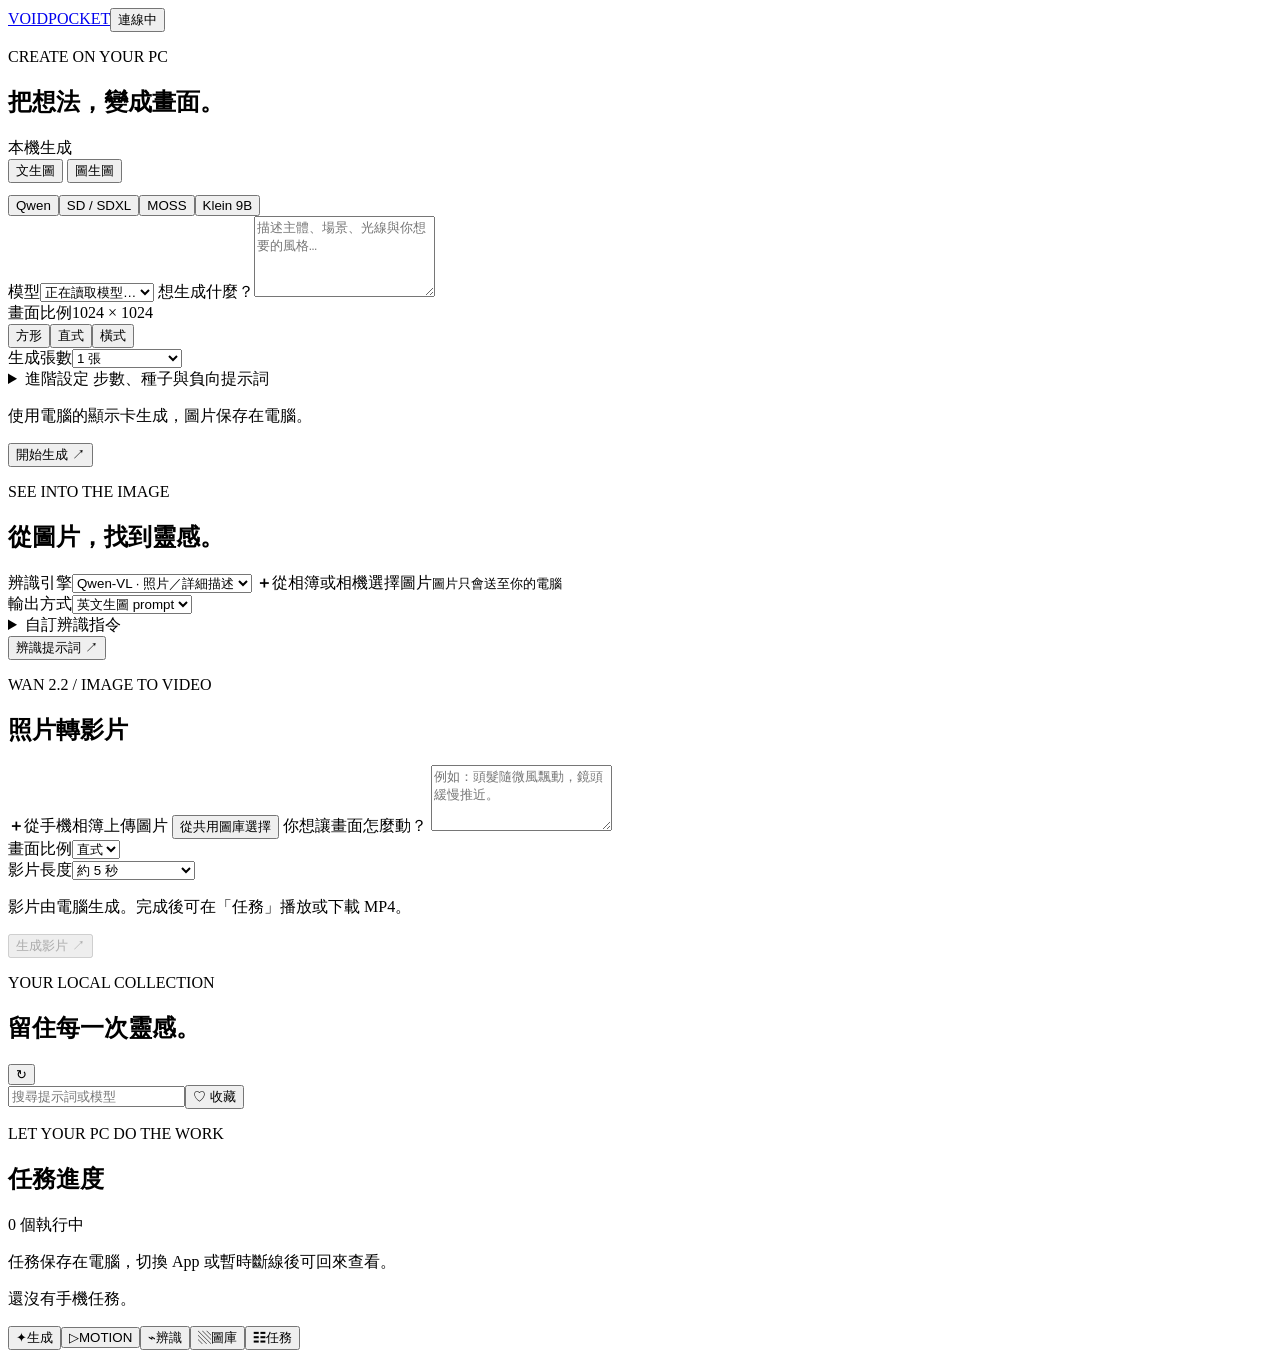
==== mobile/index.html @ 0ac9e2cb "Publish VOID FULL and RNG RTX 3050 anime integration" ====
<!doctype html>
<html lang="zh-Hant">
<head><meta charset="utf-8"><meta name="viewport" content="width=device-width,initial-scale=1,viewport-fit=cover"><meta name="theme-color" content="#111216"><meta name="apple-mobile-web-app-capable" content="yes"><link rel="manifest" href="/manifest.webmanifest"><link rel="icon" href="/icon.svg"><link rel="apple-touch-icon" href="/icon-192.png"><link rel="stylesheet" href="/style.css"><title>VOID · Pocket</title></head>
<body>
<header><a class="brand" href="/">VOID<span>POCKET</span></a><button id="connection" class="connection" aria-label="連線與設定"><i></i><span>連線中</span></button></header>
<main>
<section id="generate" class="page active" aria-labelledby="generate-title">
  <div class="section-title"><div><p class="eyebrow">CREATE ON YOUR PC</p><h1 id="generate-title">把想法，變成畫面。</h1></div><span class="local-tag">本機生成</span></div>
  <form id="generate-form">
    <div class="two" role="group" aria-label="生成模式">
      <button id="mode-text" type="button" aria-pressed="true">文生圖</button>
      <button id="mode-image" type="button" aria-pressed="false">圖生圖</button>
    </div>
    <div class="engine-pills" style="grid-template-columns:repeat(4,1fr);margin-top:12px" role="group" aria-label="生圖引擎"><button type="button" data-engine="qwen" class="selected">Qwen</button><button type="button" data-engine="sd">SD / SDXL</button><button type="button" data-engine="moss">MOSS</button><button type="button" data-engine="klein">Klein 9B</button></div>
    <div id="gen-source-settings" hidden>
      <label class="upload-zone" for="gen-source"><img id="gen-source-preview" alt="圖生圖來源" hidden><span>＋ 上傳來源圖片</span></label>
      <input id="gen-source" type="file" accept="image/*" hidden>
      <label for="gen-klein-strength">寫實 LoRA 強度</label>
      <input id="gen-klein-strength" type="number" min="0" max="2" step="any" value="0.8">
    </div>
    <label for="gen-model">模型</label><select id="gen-model" required><option value="">正在讀取模型…</option></select>
    <label for="gen-prompt">想生成什麼？</label><textarea id="gen-prompt" rows="5" maxlength="20000" required placeholder="描述主體、場景、光線與你想要的風格…"></textarea>
    <div class="label-row"><label>畫面比例</label><span id="size-label">1024 × 1024</span></div>
    <div class="ratios"><button type="button" data-ratio="square" class="selected"><span class="ratio square"></span>方形</button><button type="button" data-ratio="portrait"><span class="ratio portrait"></span>直式</button><button type="button" data-ratio="landscape"><span class="ratio landscape"></span>橫式</button></div>
    <div class="inline"><label for="gen-count">生成張數</label><select id="gen-count"><option value="1">1 張</option><option value="2">2 張 · 依序執行</option><option value="4">4 張 · 依序執行</option></select></div>
    <details class="advanced"><summary>進階設定 <span>步數、種子與負向提示詞</span></summary><div class="advanced-body">
      <div class="two"><div><label for="gen-steps">步數</label><input id="gen-steps" type="number" min="1" max="100" value="25"></div><div><label for="gen-cfg">CFG</label><input id="gen-cfg" type="number" min="0" max="30" step="0.1" value="1"></div></div>
      <div class="two"><div><label for="gen-width">寬度</label><input id="gen-width" type="number" min="256" max="2048" step="32" value="1024"></div><div><label for="gen-height">高度</label><input id="gen-height" type="number" min="256" max="2048" step="32" value="1024"></div></div>
      <label for="gen-seed">種子 <small>−1 為隨機</small></label><input id="gen-seed" type="number" min="-1" max="9007199254740991" value="-1">
      <div id="native-sampler"><div class="two"><div><label for="gen-sampler">採樣器</label><select id="gen-sampler"></select></div><div><label for="gen-scheduler">排程</label><select id="gen-scheduler"></select></div></div></div>
      <div id="moss-options" hidden><label for="gen-shift">MOSS shift</label><input id="gen-shift" type="number" min="0.01" max="100" step="any" value="5"></div>
      <div id="lora-options" hidden><label for="gen-lora">LoRA</label><select id="gen-lora"><option value="">不使用</option></select><label for="gen-lora-strength">LoRA 強度</label><input id="gen-lora-strength" type="number" min="-2" max="2" step="0.1" value="0.8"></div>
      <label for="gen-negative">負向提示詞</label><textarea id="gen-negative" rows="2" placeholder="不想出現的內容"></textarea>
    </div></details>
    <p id="gen-hint" class="hint">使用電腦的顯示卡生成，圖片保存在電腦。</p>
    <div class="action-dock"><button id="generate-submit" class="primary" type="submit">開始生成 <span>↗</span></button></div>
  </form>
</section>
<section id="recognize" class="page" aria-labelledby="recognize-title">
  <div class="section-title"><div><p class="eyebrow">SEE INTO THE IMAGE</p><h1 id="recognize-title">從圖片，找到靈感。</h1></div></div>
  <label for="rec-engine">辨識引擎</label><select id="rec-engine"><option value="qwen">Qwen-VL · 照片／詳細描述</option><option value="wd14">WD14 · 動漫標籤</option><option value="florence">Florence-2 · 輕量圖說</option></select>
  <label class="upload-zone" for="rec-file"><img id="rec-preview" alt="待辨識的圖片" hidden><span id="upload-label"><b>＋</b>從相簿或相機選擇圖片<small>圖片只會送至你的電腦</small></span></label><input id="rec-file" type="file" accept="image/*" hidden>
  <div id="rec-qwen"><label for="rec-style">輸出方式</label><select id="rec-style"><option value="prompt">英文生圖 prompt</option><option value="zh">繁體中文描述</option><option value="brief">簡短英文描述</option></select><details class="advanced"><summary>自訂辨識指令</summary><textarea id="rec-instruction" rows="3" maxlength="4000" placeholder="留空使用上述輸出方式"></textarea></details></div>
  <div id="rec-florence" hidden><label for="rec-detail">描述詳細度</label><select id="rec-detail"><option value="more_detailed_caption">詳細</option><option value="detailed_caption">標準</option><option value="caption">簡短</option></select></div>
  <div id="rec-wd14" hidden class="two"><div><label for="rec-threshold">一般標籤門檻</label><input id="rec-threshold" type="number" min="0.05" max="0.9" step="0.05" value="0.3"></div><div><label for="rec-character">角色標籤門檻</label><input id="rec-character" type="number" min="0.05" max="0.95" step="0.05" value="0.75"></div></div>
  <div id="rec-result" class="result" hidden><div class="label-row"><strong>辨識結果</strong><span id="rec-result-engine"></span></div><textarea id="rec-text" rows="9" aria-label="辨識結果，可編輯"></textarea><div class="two"><button id="copy-caption">複製文字</button><button id="use-caption">送去生成 ↗</button></div></div>
  <div class="action-dock"><button id="recognize-submit" class="primary">辨識提示詞 <span>↗</span></button></div>
</section>
<section id="motion" class="page" aria-labelledby="motion-title">
  <div class="section-title"><div><p class="eyebrow">WAN 2.2 / IMAGE TO VIDEO</p><h1 id="motion-title">照片轉影片</h1></div></div>
  <form id="motion-form">
    <label class="upload-zone" for="motion-file"><img id="motion-preview" alt="影片起始圖片" hidden><span><b>＋</b>從手機相簿上傳圖片</span></label>
    <input id="motion-file" type="file" accept="image/*" hidden>
    <button id="motion-gallery" class="wide" type="button">從共用圖庫選擇</button>
    <label for="motion-prompt">你想讓畫面怎麼動？</label>
    <textarea id="motion-prompt" rows="4" maxlength="4000" required placeholder="例如：頭髮隨微風飄動，鏡頭緩慢推近。"></textarea>
    <div class="two"><div><label for="motion-size">畫面比例</label><select id="motion-size"><option value="portrait">直式</option><option value="landscape">橫式</option><option value="square">方形</option></select></div><div><label for="motion-seconds">影片長度</label><select id="motion-seconds"><option value="5">約 5 秒</option><option value="10">約 10 秒（實驗）</option></select></div></div>
    <p class="hint">影片由電腦生成。完成後可在「任務」播放或下載 MP4。</p>
    <div class="action-dock"><button id="motion-submit" class="primary" type="submit" disabled>生成影片 ↗</button></div>
  </form>
</section>
<section id="gallery" class="page" aria-labelledby="gallery-title">
  <div class="section-title"><div><p class="eyebrow">YOUR LOCAL COLLECTION</p><h1 id="gallery-title">留住每一次靈感。</h1></div><button id="gallery-refresh" aria-label="更新圖庫">↻</button></div>
  <div class="search-row"><input id="gallery-search" type="search" placeholder="搜尋提示詞或模型" aria-label="搜尋圖庫"><button id="favorites" aria-pressed="false">♡ 收藏</button></div>
  <select id="gallery-album" aria-label="相簿" hidden><option value="">全部相簿</option></select>
  <p id="gallery-count" class="hint"></p><div id="gallery-grid" class="gallery-grid"></div><button id="gallery-more" class="wide" hidden>載入更多</button><p id="gallery-empty" class="empty" hidden>電腦輸出的圖片會顯示在這裡。<br>也可從桌面版匯入收藏與舊圖。</p>
</section>
<section id="jobs" class="page" aria-labelledby="jobs-title">
  <div class="section-title"><div><p class="eyebrow">LET YOUR PC DO THE WORK</p><h1 id="jobs-title">任務進度</h1></div><span id="jobs-count" class="local-tag">0 個執行中</span></div>
  <p class="hint">任務保存在電腦，切換 App 或暫時斷線後可回來查看。</p><div id="jobs-list"></div><p id="jobs-empty" class="empty">還沒有手機任務。</p>
</section>
</main>
<nav aria-label="主導覽"><button data-tab="generate" class="active"><span>✦</span>生成</button><button data-tab="motion"><span>▷</span>MOTION</button><button data-tab="recognize"><span>⌁</span>辨識</button><button data-tab="gallery"><span>▧</span>圖庫</button><button data-tab="jobs"><span>☷</span>任務<i id="job-badge" hidden></i></button></nav>
<dialog id="settings-dialog"><div class="dialog-head"><h2>連線與設定</h2><button data-close="settings-dialog" aria-label="關閉設定">✕</button></div><p id="device-name"></p><p id="remote-info" class="hint"></p><label class="switch-row"><span>服務啟動時保持電腦可連線<small>允許關閉螢幕；不自動休眠</small></span><input id="keep-awake" type="checkbox" checked></label><p class="hint">手機與電腦需登入同一個 Tailscale 帳號。圖片和模型都留在電腦。</p><button id="copy-url" class="wide">複製手機連線網址</button></dialog>
<dialog id="image-dialog"><div class="dialog-head"><strong id="image-title">圖片</strong><button data-close="image-dialog" aria-label="關閉圖片">✕</button></div><img id="image-full" alt="圖庫原圖"><p id="image-prompt"></p><p id="image-meta" class="hint"></p><div class="image-actions"><button id="image-favorite">♡ 收藏</button><a id="image-download" class="button" download>下載</a><button id="image-share">分享</button><button id="image-reuse">套用參數</button></div></dialog>
<dialog id="video-dialog"><div class="dialog-head"><strong>影片預覽</strong><button data-close="video-dialog" aria-label="關閉影片">✕</button></div><video id="motion-player" controls playsinline preload="metadata"></video><a id="motion-download" class="button" download>下載 MP4</a></dialog>
<div id="toast" role="status" hidden></div><script src="/app.js?v=4" defer></script>
</body></html>
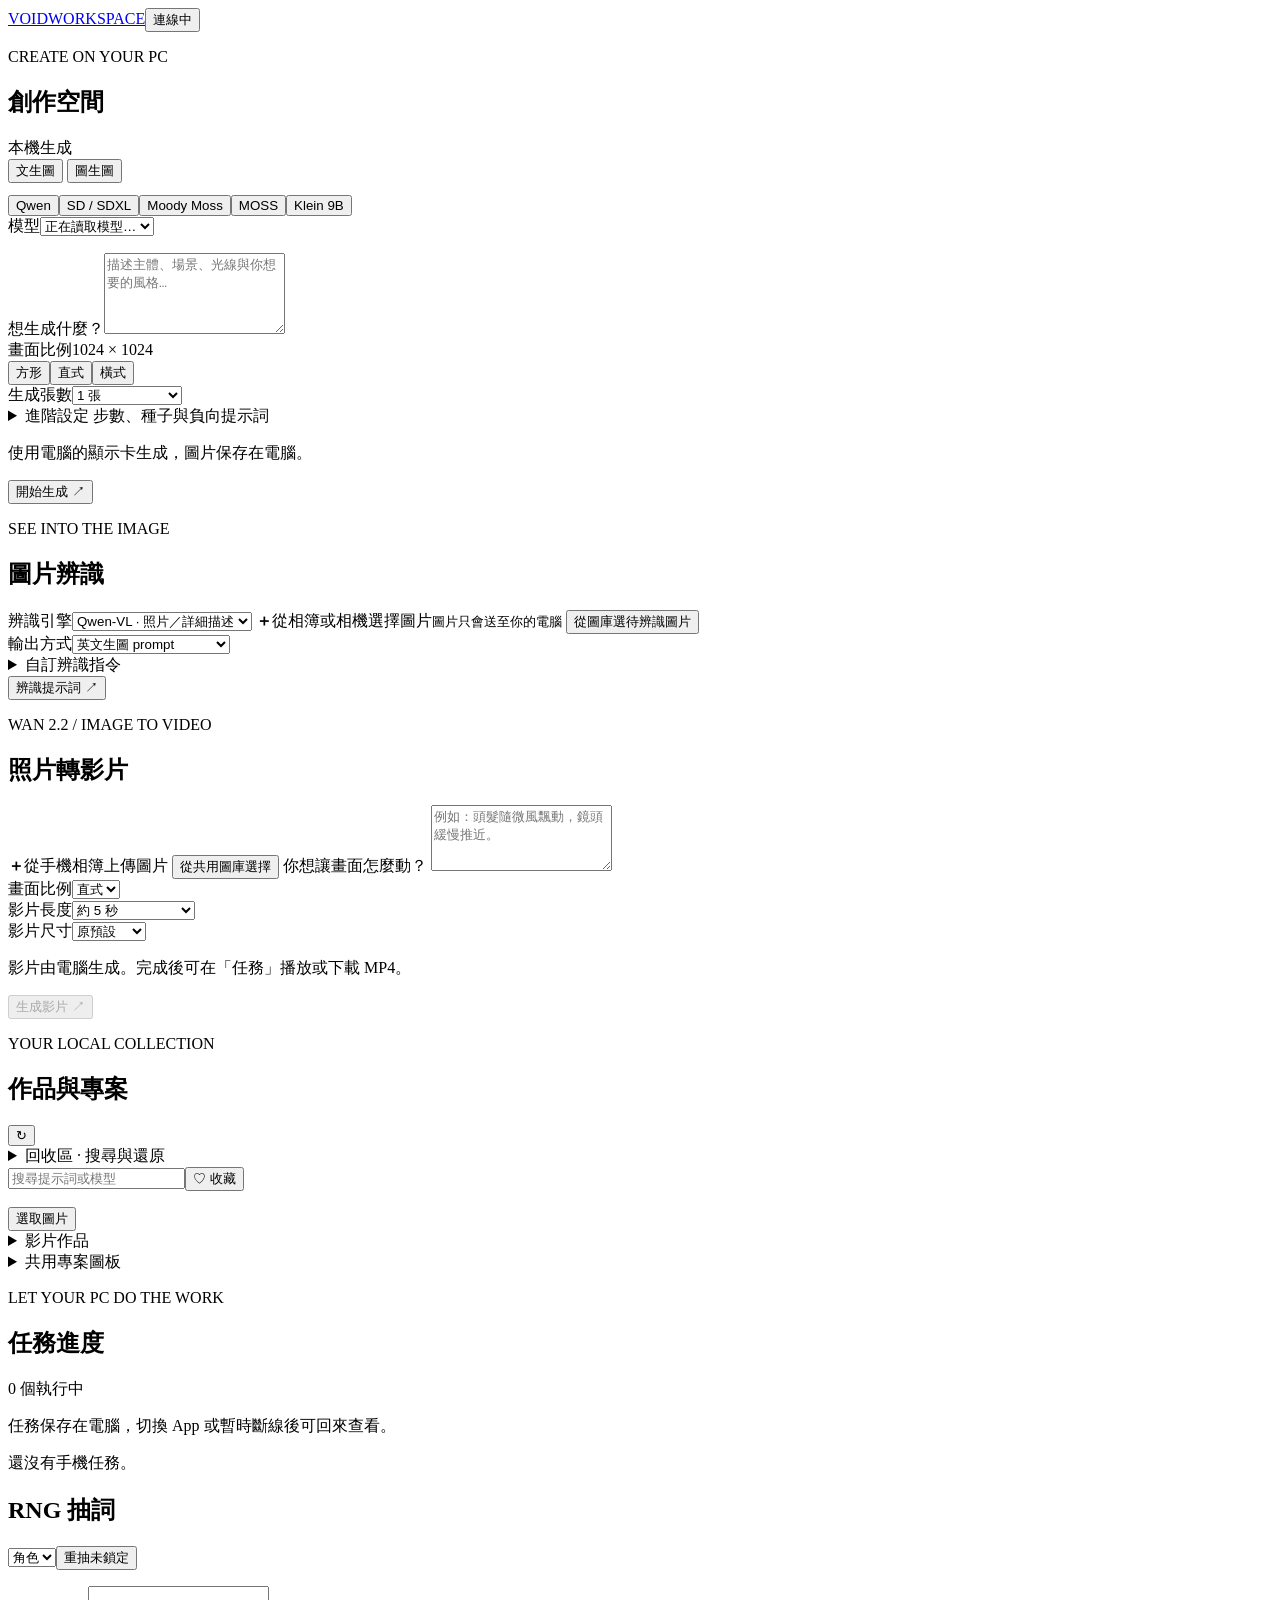
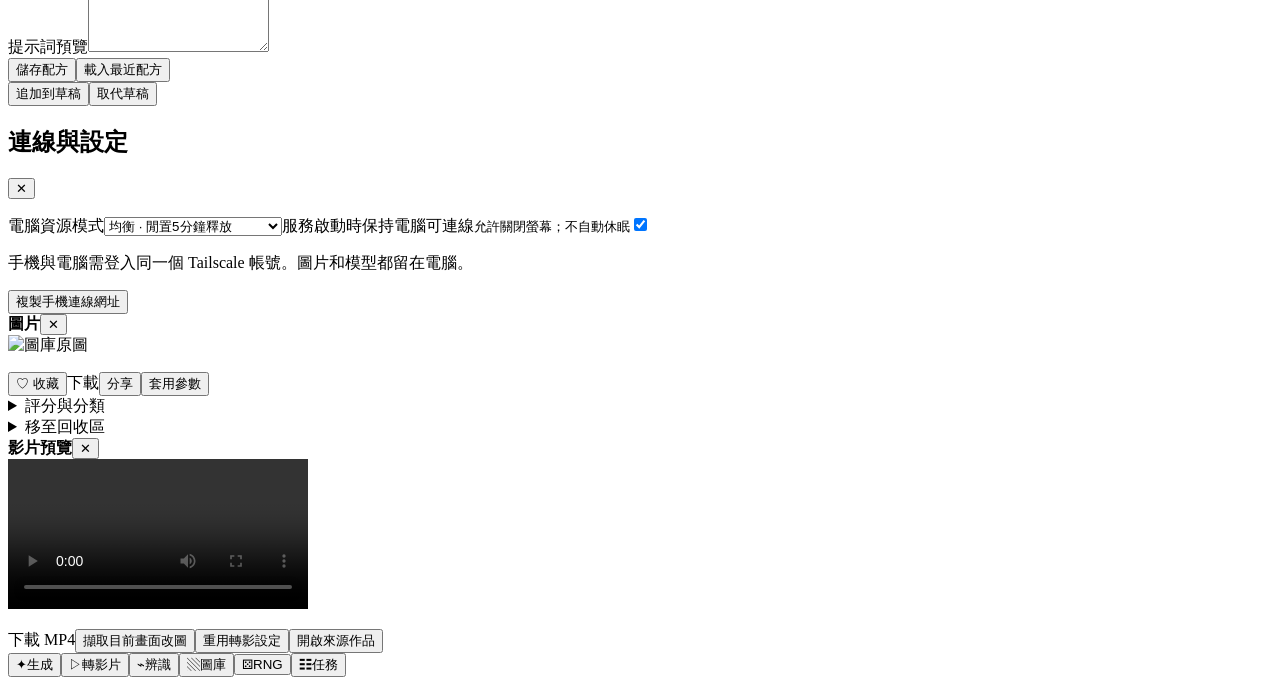
==== commit b41a1ee9: "Release VOID FULL V4 with mobile gateway and installation guide" ====
--- a/mobile/index.html
+++ b/mobile/index.html
@@ -2,23 +2,37 @@
 <html lang="zh-Hant">
 <head><meta charset="utf-8"><meta name="viewport" content="width=device-width,initial-scale=1,viewport-fit=cover"><meta name="theme-color" content="#111216"><meta name="apple-mobile-web-app-capable" content="yes"><link rel="manifest" href="/manifest.webmanifest"><link rel="icon" href="/icon.svg"><link rel="apple-touch-icon" href="/icon-192.png"><link rel="stylesheet" href="/style.css"><title>VOID · Pocket</title></head>
 <body>
-<header><a class="brand" href="/">VOID<span>POCKET</span></a><button id="connection" class="connection" aria-label="連線與設定"><i></i><span>連線中</span></button></header>
+<header><a class="brand" href="/">VOID<span>WORKSPACE</span></a><button id="connection" class="connection" aria-label="連線與設定"><i></i><span>連線中</span></button></header>
 <main>
 <section id="generate" class="page active" aria-labelledby="generate-title">
-  <div class="section-title"><div><p class="eyebrow">CREATE ON YOUR PC</p><h1 id="generate-title">把想法，變成畫面。</h1></div><span class="local-tag">本機生成</span></div>
+  <div class="section-title"><div><p class="eyebrow">CREATE ON YOUR PC</p><h1 id="generate-title">創作空間</h1></div><span class="local-tag">本機生成</span></div>
   <form id="generate-form">
     <div class="two" role="group" aria-label="生成模式">
       <button id="mode-text" type="button" aria-pressed="true">文生圖</button>
       <button id="mode-image" type="button" aria-pressed="false">圖生圖</button>
     </div>
-    <div class="engine-pills" style="grid-template-columns:repeat(4,1fr);margin-top:12px" role="group" aria-label="生圖引擎"><button type="button" data-engine="qwen" class="selected">Qwen</button><button type="button" data-engine="sd">SD / SDXL</button><button type="button" data-engine="moss">MOSS</button><button type="button" data-engine="klein">Klein 9B</button></div>
+    <div class="engine-pills" style="grid-template-columns:repeat(5,1fr);margin-top:12px" role="group" aria-label="生圖引擎"><button type="button" data-engine="qwen" class="selected">Qwen</button><button type="button" data-engine="sd">SD / SDXL</button><button type="button" data-engine="moody">Moody Moss</button><button type="button" data-engine="moss">MOSS</button><button type="button" data-engine="klein">Klein 9B</button></div>
     <div id="gen-source-settings" hidden>
+      <label><input type="checkbox" id="gen-continuous"> 連續改圖</label>
+      <div id="gen-reference-settings" hidden>
+        <label class="upload-zone" for="gen-reference"><img id="gen-reference-preview" alt="參考圖" hidden><span>＋ 上傳參考圖（選填）</span></label>
+        <input id="gen-reference" type="file" accept="image/*" hidden>
+        <div class="two"><button id="gen-reference-gallery" type="button">從圖庫選參考圖</button><button id="gen-reference-clear" type="button">移除參考圖</button></div>
+      </div>
+      <button id="gen-source-gallery" type="button">從圖庫選主圖</button>
       <label class="upload-zone" for="gen-source"><img id="gen-source-preview" alt="圖生圖來源" hidden><span>＋ 上傳來源圖片</span></label>
       <input id="gen-source" type="file" accept="image/*" hidden>
-      <label for="gen-klein-strength">寫實 LoRA 強度</label>
-      <input id="gen-klein-strength" type="number" min="0" max="2" step="any" value="0.8">
+      <details id="gen-mask-panel" class="advanced" hidden>
+        <summary>局部修改遮罩（選填）</summary>
+        <p class="hint">在主圖上畫出要替換的區域。生成後只套用塗過的區域，其餘保留主圖。</p>
+        <canvas id="gen-mask-canvas" aria-label="局部修改畫布"></canvas>
+        <div class="two"><label>筆刷大小<input id="gen-mask-size" type="range" min="8" max="100" value="30"></label><button type="button" id="gen-mask-clear">清除遮罩</button></div>
+      </details>
+      <div id="gen-klein-settings"><label for="gen-klein-strength">寫實 LoRA 強度</label>
+      <input id="gen-klein-strength" type="number" min="0" max="2" step="any" value="0.8"></div>
+      <div id="gen-sd-edit-settings" hidden><label for="gen-denoise">改圖強度</label><input id="gen-denoise" type="number" min="0.01" max="1" step="0.01" value="0.55"></div>
     </div>
-    <label for="gen-model">模型</label><select id="gen-model" required><option value="">正在讀取模型…</option></select>
+    <label for="gen-model">模型</label><select id="gen-model" required><option value="">正在讀取模型…</option></select><p id="gen-model-status" role="status"></p>
     <label for="gen-prompt">想生成什麼？</label><textarea id="gen-prompt" rows="5" maxlength="20000" required placeholder="描述主體、場景、光線與你想要的風格…"></textarea>
     <div class="label-row"><label>畫面比例</label><span id="size-label">1024 × 1024</span></div>
     <div class="ratios"><button type="button" data-ratio="square" class="selected"><span class="ratio square"></span>方形</button><button type="button" data-ratio="portrait"><span class="ratio portrait"></span>直式</button><button type="button" data-ratio="landscape"><span class="ratio landscape"></span>橫式</button></div>
@@ -37,13 +51,14 @@
   </form>
 </section>
 <section id="recognize" class="page" aria-labelledby="recognize-title">
-  <div class="section-title"><div><p class="eyebrow">SEE INTO THE IMAGE</p><h1 id="recognize-title">從圖片，找到靈感。</h1></div></div>
+  <div class="section-title"><div><p class="eyebrow">SEE INTO THE IMAGE</p><h1 id="recognize-title">圖片辨識</h1></div></div>
   <label for="rec-engine">辨識引擎</label><select id="rec-engine"><option value="qwen">Qwen-VL · 照片／詳細描述</option><option value="wd14">WD14 · 動漫標籤</option><option value="florence">Florence-2 · 輕量圖說</option></select>
   <label class="upload-zone" for="rec-file"><img id="rec-preview" alt="待辨識的圖片" hidden><span id="upload-label"><b>＋</b>從相簿或相機選擇圖片<small>圖片只會送至你的電腦</small></span></label><input id="rec-file" type="file" accept="image/*" hidden>
-  <div id="rec-qwen"><label for="rec-style">輸出方式</label><select id="rec-style"><option value="prompt">英文生圖 prompt</option><option value="zh">繁體中文描述</option><option value="brief">簡短英文描述</option></select><details class="advanced"><summary>自訂辨識指令</summary><textarea id="rec-instruction" rows="3" maxlength="4000" placeholder="留空使用上述輸出方式"></textarea></details></div>
+  <button id="recognize-gallery" type="button">從圖庫選待辨識圖片</button>
+  <div id="rec-qwen"><label for="rec-style">輸出方式</label><select id="rec-style"><option value="prompt">英文生圖 prompt</option><option value="zh">繁體中文描述</option><option value="brief">簡短英文描述</option><option value="sections">分欄描述 · 可送到 RNG</option></select><details class="advanced"><summary>自訂辨識指令</summary><textarea id="rec-instruction" rows="3" maxlength="4000" placeholder="留空使用上述輸出方式"></textarea></details></div>
   <div id="rec-florence" hidden><label for="rec-detail">描述詳細度</label><select id="rec-detail"><option value="more_detailed_caption">詳細</option><option value="detailed_caption">標準</option><option value="caption">簡短</option></select></div>
   <div id="rec-wd14" hidden class="two"><div><label for="rec-threshold">一般標籤門檻</label><input id="rec-threshold" type="number" min="0.05" max="0.9" step="0.05" value="0.3"></div><div><label for="rec-character">角色標籤門檻</label><input id="rec-character" type="number" min="0.05" max="0.95" step="0.05" value="0.75"></div></div>
-  <div id="rec-result" class="result" hidden><div class="label-row"><strong>辨識結果</strong><span id="rec-result-engine"></span></div><textarea id="rec-text" rows="9" aria-label="辨識結果，可編輯"></textarea><div class="two"><button id="copy-caption">複製文字</button><button id="use-caption">送去生成 ↗</button></div></div>
+  <div id="rec-result" class="result" hidden><div class="label-row"><strong>辨識結果</strong><span id="rec-result-engine"></span></div><textarea id="rec-text" rows="9" aria-label="辨識結果，可編輯"></textarea><div class="two"><button id="caption-rng" type="button">送到 RNG</button><button id="copy-caption">複製文字</button><button id="use-caption">送去生成 ↗</button></div></div>
   <div class="action-dock"><button id="recognize-submit" class="primary">辨識提示詞 <span>↗</span></button></div>
 </section>
 <section id="motion" class="page" aria-labelledby="motion-title">
@@ -54,25 +69,69 @@
     <button id="motion-gallery" class="wide" type="button">從共用圖庫選擇</button>
     <label for="motion-prompt">你想讓畫面怎麼動？</label>
     <textarea id="motion-prompt" rows="4" maxlength="4000" required placeholder="例如：頭髮隨微風飄動，鏡頭緩慢推近。"></textarea>
-    <div class="two"><div><label for="motion-size">畫面比例</label><select id="motion-size"><option value="portrait">直式</option><option value="landscape">橫式</option><option value="square">方形</option></select></div><div><label for="motion-seconds">影片長度</label><select id="motion-seconds"><option value="5">約 5 秒</option><option value="10">約 10 秒（實驗）</option></select></div></div>
+    <div class="two"><div><label for="motion-size">畫面比例</label><select id="motion-size"><option value="portrait">直式</option><option value="landscape">橫式</option><option value="square">方形</option></select></div><div><label for="motion-seconds">影片長度</label><select id="motion-seconds"><option value="3">約 3 秒</option><option value="5" selected>約 5 秒</option><option value="10">約 10 秒（實驗）</option></select></div></div>
+    <label for="motion-edge">影片尺寸</label><select id="motion-edge"><option value="">原預設</option><option value="384">384 短邊</option><option value="480">480 短邊</option></select>
     <p class="hint">影片由電腦生成。完成後可在「任務」播放或下載 MP4。</p>
     <div class="action-dock"><button id="motion-submit" class="primary" type="submit" disabled>生成影片 ↗</button></div>
   </form>
 </section>
 <section id="gallery" class="page" aria-labelledby="gallery-title">
-  <div class="section-title"><div><p class="eyebrow">YOUR LOCAL COLLECTION</p><h1 id="gallery-title">留住每一次靈感。</h1></div><button id="gallery-refresh" aria-label="更新圖庫">↻</button></div>
+  <div class="section-title"><div><p class="eyebrow">YOUR LOCAL COLLECTION</p><h1 id="gallery-title">作品與專案</h1></div><button id="gallery-refresh" aria-label="更新圖庫">↻</button></div>
+  <div class="label-row" id="gallery-pick-context" hidden><strong id="gallery-pick-title"></strong><button id="gallery-pick-cancel" type="button">取消選圖</button></div>
+  <details class="advanced" id="gallery-recycle">
+    <summary>回收區 · 搜尋與還原</summary>
+    <div class="advanced-body">
+      <form id="recycle-search"><label for="recycle-query">搜尋檔名、提示詞或標籤</label><div class="two"><input id="recycle-query" type="search"><button type="submit">搜尋</button></div></form>
+      <div id="recycle-results"></div>
+      <button id="recycle-restore" type="button" disabled>還原選取</button>
+      <button id="recycle-empty" type="button" class="wide">清空回收區</button>
+      <div id="recycle-empty-confirm" hidden>
+        <p class="hint">將全部 VOID 回收資料（包含搜尋條件以外的項目）移到 Windows 資源回收筒。之後需從 Windows 還原。</p>
+        <button id="recycle-empty-cancel" type="button">取消</button>
+        <button id="recycle-empty-accept" type="button">確認移到 Windows 資源回收筒</button>
+      </div>
+      <p id="recycle-status" role="status"></p>
+    </div>
+  </details>
   <div class="search-row"><input id="gallery-search" type="search" placeholder="搜尋提示詞或模型" aria-label="搜尋圖庫"><button id="favorites" aria-pressed="false">♡ 收藏</button></div>
   <select id="gallery-album" aria-label="相簿" hidden><option value="">全部相簿</option></select>
-  <p id="gallery-count" class="hint"></p><div id="gallery-grid" class="gallery-grid"></div><button id="gallery-more" class="wide" hidden>載入更多</button><p id="gallery-empty" class="empty" hidden>電腦輸出的圖片會顯示在這裡。<br>也可從桌面版匯入收藏與舊圖。</p>
+  <div class="label-row"><p id="gallery-count" class="hint"></p><button id="gallery-select" type="button" aria-pressed="false">選取圖片</button></div>
+  <div id="gallery-selection" hidden>
+    <div class="label-row"><span id="gallery-selection-count" role="status"></span><button id="gallery-review-trash" type="button">移至回收區</button></div>
+    <div id="gallery-trash-confirm" hidden>
+      <p class="hint">選取的原圖會移到電腦回收區，也會從共用圖庫移除。</p>
+      <div class="two"><button id="gallery-cancel-trash" type="button">返回選取</button><button id="gallery-trash-selected" type="button">確認移除</button></div>
+    </div>
+  </div>
+  <div id="gallery-grid" class="gallery-grid"></div><button id="gallery-more" class="wide" hidden>載入更多</button><p id="gallery-empty" class="empty" hidden>電腦輸出的圖片會顯示在這裡。<br>也可從桌面版匯入收藏與舊圖。</p>
+  <details id="gallery-videos" class="advanced"><summary>影片作品</summary><div id="gallery-video-list"></div></details>
+  <details id="gallery-projects" class="advanced"><summary>共用專案圖板</summary><label for="project-search">搜尋專案</label><input id="project-search" type="search"><div id="project-list"></div><div id="project-preview" class="gallery-grid"></div><p id="project-status" role="status"></p></details>
 </section>
 <section id="jobs" class="page" aria-labelledby="jobs-title">
   <div class="section-title"><div><p class="eyebrow">LET YOUR PC DO THE WORK</p><h1 id="jobs-title">任務進度</h1></div><span id="jobs-count" class="local-tag">0 個執行中</span></div>
   <p class="hint">任務保存在電腦，切換 App 或暫時斷線後可回來查看。</p><div id="jobs-list"></div><p id="jobs-empty" class="empty">還沒有手機任務。</p>
 </section>
+<section id="rng" class="page" aria-labelledby="rng-title">
+  <div class="section-title"><h1 id="rng-title">RNG 抽詞</h1></div>
+  <div class="two"><select id="rng-mode" aria-label="辭庫類型"><option value="character">角色</option><option value="style">風格</option><option value="jewel">飾品</option><option value="space">空間</option></select><button id="rng-roll" type="button">重抽未鎖定</button></div>
+  <p id="rng-state" class="hint" role="status"></p>
+  <div id="rng-fields"></div>
+  <div id="rng-caption-fields"></div><label for="rng-preview">提示詞預覽</label><textarea id="rng-preview" rows="4"></textarea><div class="two"><button id="rng-save-recipe" type="button">儲存配方</button><button id="rng-load-recipe" type="button">載入最近配方</button></div>
+  <div class="two"><button id="rng-append">追加到草稿</button><button id="rng-replace">取代草稿</button></div>
+</section>
+<section class="page" id="settings-dialog"><div class="dialog-head"><h2>連線與設定</h2><button data-close="settings-dialog" aria-label="關閉設定">✕</button></div><p id="device-name"></p><p id="remote-info" class="hint"></p><label for="resource-profile">電腦資源模式</label><select id="resource-profile"><option value="economy">省資源 · 閒置30秒釋放</option><option value="balanced" selected>均衡 · 閒置5分鐘釋放</option><option value="creative">連續創作 · 閒置30分鐘釋放</option></select><label class="switch-row"><span>服務啟動時保持電腦可連線<small>允許關閉螢幕；不自動休眠</small></span><input id="keep-awake" type="checkbox" checked></label><p class="hint">手機與電腦需登入同一個 Tailscale 帳號。圖片和模型都留在電腦。</p><button id="copy-url" class="wide">複製手機連線網址</button></section>
+<section class="page" id="image-dialog"><div class="dialog-head"><strong id="image-title">圖片</strong><button data-close="image-dialog" aria-label="關閉圖片">✕</button></div><img id="image-full" alt="圖庫原圖"><p id="image-prompt"></p><p id="image-meta" class="hint"></p><div class="image-actions"><button id="image-favorite">♡ 收藏</button><a id="image-download" class="button" download>下載</a><button id="image-share">分享</button><button id="image-reuse">套用參數</button></div><details class="advanced"><summary>評分與分類</summary>
+<label for="image-rating">星等</label><select id="image-rating"><option value="0">未評分</option><option value="1">★</option><option value="2">★★</option><option value="3">★★★</option><option value="4">★★★★</option><option value="5">★★★★★</option></select>
+<label for="image-tags">標籤（用逗號分隔）</label><input id="image-tags">
+<label for="image-albums">相簿（用逗號分隔）</label><input id="image-albums">
+<button class="wide" id="image-save-meta">儲存評分與分類</button>
+</details><details class="advanced"><summary>移至回收區</summary><p class="hint">原圖會移到電腦的回收區。</p><button id="image-trash">確認移至回收區</button></details>
+<div id="image-versions" hidden><h2>版本圖板</h2><div id="image-version-grid" class="gallery-grid"></div><img id="image-compare" alt="另一版本" hidden></div></section>
+<section class="page" id="video-dialog"><div class="dialog-head"><strong>影片預覽</strong><button data-close="video-dialog" aria-label="關閉影片">✕</button></div><video id="motion-player" controls playsinline preload="metadata"></video><p id="motion-actual" role="status"></p><p id="motion-description"></p><div class="image-actions"><a id="motion-download" class="button" download>下載 MP4</a><button id="motion-capture" type="button">擷取目前畫面改圖</button><button id="motion-reuse" type="button">重用轉影設定</button><button id="motion-original" type="button">開啟來源作品</button></div></section>
 </main>
-<nav aria-label="主導覽"><button data-tab="generate" class="active"><span>✦</span>生成</button><button data-tab="motion"><span>▷</span>MOTION</button><button data-tab="recognize"><span>⌁</span>辨識</button><button data-tab="gallery"><span>▧</span>圖庫</button><button data-tab="jobs"><span>☷</span>任務<i id="job-badge" hidden></i></button></nav>
-<dialog id="settings-dialog"><div class="dialog-head"><h2>連線與設定</h2><button data-close="settings-dialog" aria-label="關閉設定">✕</button></div><p id="device-name"></p><p id="remote-info" class="hint"></p><label class="switch-row"><span>服務啟動時保持電腦可連線<small>允許關閉螢幕；不自動休眠</small></span><input id="keep-awake" type="checkbox" checked></label><p class="hint">手機與電腦需登入同一個 Tailscale 帳號。圖片和模型都留在電腦。</p><button id="copy-url" class="wide">複製手機連線網址</button></dialog>
-<dialog id="image-dialog"><div class="dialog-head"><strong id="image-title">圖片</strong><button data-close="image-dialog" aria-label="關閉圖片">✕</button></div><img id="image-full" alt="圖庫原圖"><p id="image-prompt"></p><p id="image-meta" class="hint"></p><div class="image-actions"><button id="image-favorite">♡ 收藏</button><a id="image-download" class="button" download>下載</a><button id="image-share">分享</button><button id="image-reuse">套用參數</button></div></dialog>
-<dialog id="video-dialog"><div class="dialog-head"><strong>影片預覽</strong><button data-close="video-dialog" aria-label="關閉影片">✕</button></div><video id="motion-player" controls playsinline preload="metadata"></video><a id="motion-download" class="button" download>下載 MP4</a></dialog>
-<div id="toast" role="status" hidden></div><script src="/app.js?v=4" defer></script>
+<nav aria-label="主導覽"><button data-tab="generate" class="active"><span>✦</span>生成</button><button data-tab="motion"><span>▷</span>轉影片</button><button data-tab="recognize"><span>⌁</span>辨識</button><button data-tab="gallery"><span>▧</span>圖庫</button><button data-tab="rng"><span>⚄</span>RNG</button><button data-tab="jobs"><span>☷</span>任務<i id="job-badge" hidden></i></button></nav>
+
+
+
+<div id="toast" role="status" hidden></div><script src="/app.js?v=17" defer></script>
 </body></html>
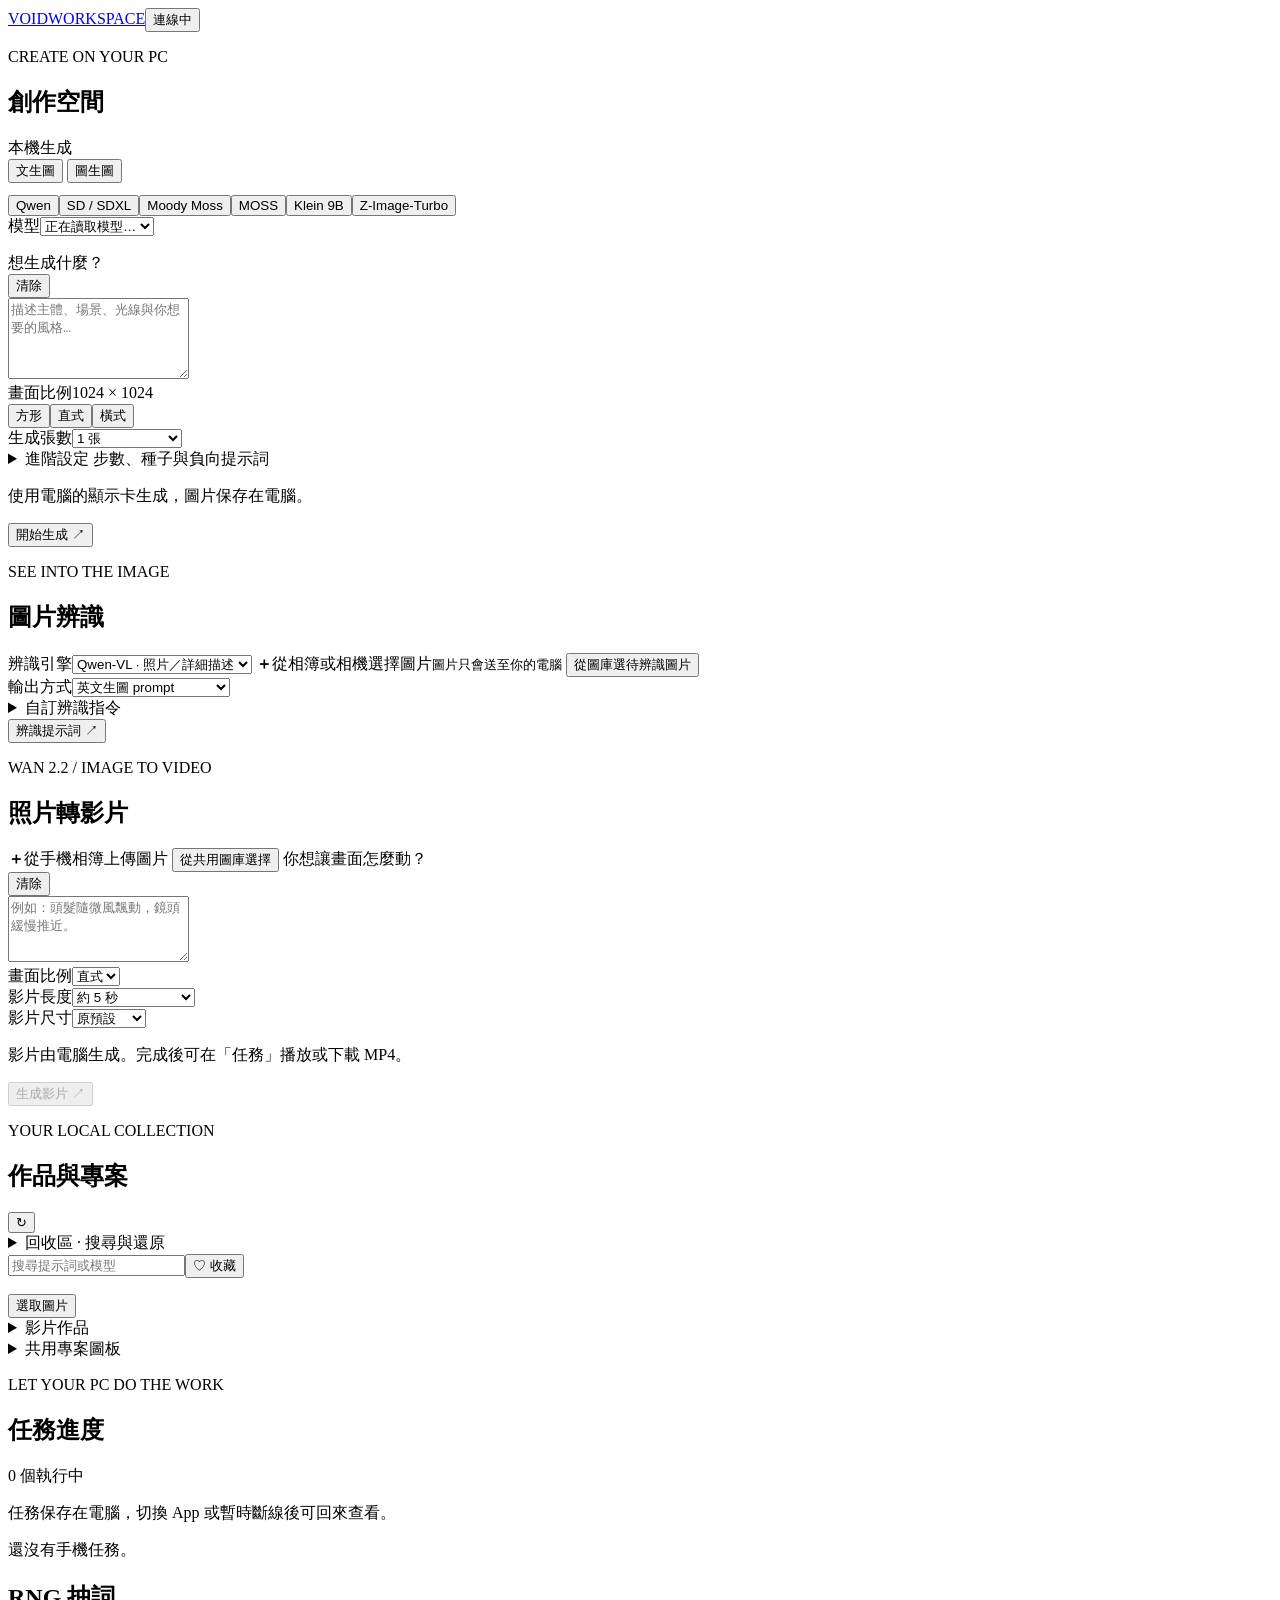
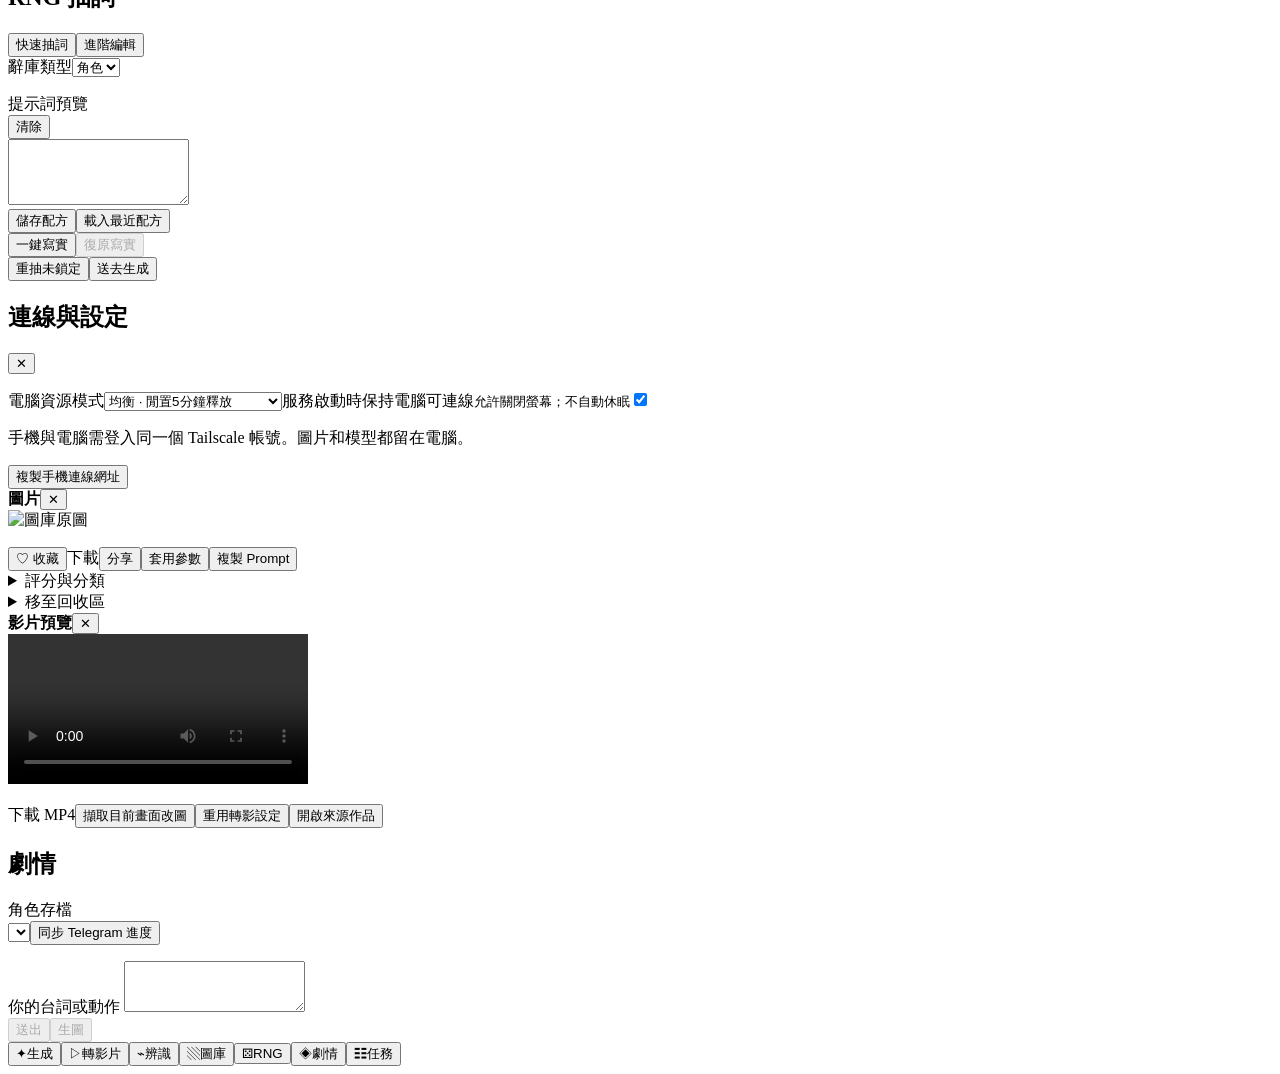
==== commit d8c4d237: "Pocket: multiple LoRAs, mixed guest gallery, guest roleplay - Generation advanced settings can stack" ====
--- a/mobile/index.html
+++ b/mobile/index.html
@@ -11,7 +11,7 @@
       <button id="mode-text" type="button" aria-pressed="true">文生圖</button>
       <button id="mode-image" type="button" aria-pressed="false">圖生圖</button>
     </div>
-    <div class="engine-pills" style="grid-template-columns:repeat(5,1fr);margin-top:12px" role="group" aria-label="生圖引擎"><button type="button" data-engine="qwen" class="selected">Qwen</button><button type="button" data-engine="sd">SD / SDXL</button><button type="button" data-engine="moody">Moody Moss</button><button type="button" data-engine="moss">MOSS</button><button type="button" data-engine="klein">Klein 9B</button></div>
+    <div class="engine-pills" style="grid-template-columns:repeat(3,1fr);margin-top:12px" role="group" aria-label="生圖引擎"><button type="button" data-engine="qwen" class="selected">Qwen</button><button type="button" data-engine="sd">SD / SDXL</button><button type="button" data-engine="moody">Moody Moss</button><button type="button" data-engine="moss">MOSS</button><button type="button" data-engine="klein">Klein 9B</button><button type="button" data-engine="zimage">Z-Image-Turbo</button></div>
     <div id="gen-source-settings" hidden>
       <label><input type="checkbox" id="gen-continuous"> 連續改圖</label>
       <div id="gen-reference-settings" hidden>
@@ -33,18 +33,18 @@
       <div id="gen-sd-edit-settings" hidden><label for="gen-denoise">改圖強度</label><input id="gen-denoise" type="number" min="0.01" max="1" step="0.01" value="0.55"></div>
     </div>
     <label for="gen-model">模型</label><select id="gen-model" required><option value="">正在讀取模型…</option></select><p id="gen-model-status" role="status"></p>
-    <label for="gen-prompt">想生成什麼？</label><textarea id="gen-prompt" rows="5" maxlength="20000" required placeholder="描述主體、場景、光線與你想要的風格…"></textarea>
+    <label for="gen-prompt">想生成什麼？</label><div class="prompt-tools"><button type="button" data-clear-prompt="gen-prompt" aria-label="清除生成提示詞">清除</button></div><textarea id="gen-prompt" rows="5" maxlength="20000" required placeholder="描述主體、場景、光線與你想要的風格…"></textarea>
     <div class="label-row"><label>畫面比例</label><span id="size-label">1024 × 1024</span></div>
     <div class="ratios"><button type="button" data-ratio="square" class="selected"><span class="ratio square"></span>方形</button><button type="button" data-ratio="portrait"><span class="ratio portrait"></span>直式</button><button type="button" data-ratio="landscape"><span class="ratio landscape"></span>橫式</button></div>
     <div class="inline"><label for="gen-count">生成張數</label><select id="gen-count"><option value="1">1 張</option><option value="2">2 張 · 依序執行</option><option value="4">4 張 · 依序執行</option></select></div>
     <details class="advanced"><summary>進階設定 <span>步數、種子與負向提示詞</span></summary><div class="advanced-body">
-      <div class="two"><div><label for="gen-steps">步數</label><input id="gen-steps" type="number" min="1" max="100" value="25"></div><div><label for="gen-cfg">CFG</label><input id="gen-cfg" type="number" min="0" max="30" step="0.1" value="1"></div></div>
+      <div class="two" id="gen-sampling-values"><div><label for="gen-steps">步數</label><input id="gen-steps" type="number" min="1" max="100" value="25"></div><div><label for="gen-cfg">CFG</label><input id="gen-cfg" type="number" min="0" max="30" step="0.1" value="1"></div></div>
       <div class="two"><div><label for="gen-width">寬度</label><input id="gen-width" type="number" min="256" max="2048" step="32" value="1024"></div><div><label for="gen-height">高度</label><input id="gen-height" type="number" min="256" max="2048" step="32" value="1024"></div></div>
       <label for="gen-seed">種子 <small>−1 為隨機</small></label><input id="gen-seed" type="number" min="-1" max="9007199254740991" value="-1">
       <div id="native-sampler"><div class="two"><div><label for="gen-sampler">採樣器</label><select id="gen-sampler"></select></div><div><label for="gen-scheduler">排程</label><select id="gen-scheduler"></select></div></div></div>
       <div id="moss-options" hidden><label for="gen-shift">MOSS shift</label><input id="gen-shift" type="number" min="0.01" max="100" step="any" value="5"></div>
-      <div id="lora-options" hidden><label for="gen-lora">LoRA</label><select id="gen-lora"><option value="">不使用</option></select><label for="gen-lora-strength">LoRA 強度</label><input id="gen-lora-strength" type="number" min="-2" max="2" step="0.1" value="0.8"></div>
-      <label for="gen-negative">負向提示詞</label><textarea id="gen-negative" rows="2" placeholder="不想出現的內容"></textarea>
+      <div id="lora-options" hidden><label for="gen-lora">LoRA</label><select id="gen-lora"><option value="">不使用</option></select><label for="gen-lora-strength">LoRA 強度</label><input id="gen-lora-strength" type="number" min="-2" max="2" step="0.1" value="0.8"><div id="extra-loras"></div><button id="lora-add" type="button">＋ 新增 LoRA</button></div>
+      <div id="gen-negative-options"><label for="gen-negative">負向提示詞</label><div class="prompt-tools"><button type="button" data-clear-prompt="gen-negative" aria-label="清除負向提示詞">清除</button></div><textarea id="gen-negative" rows="2" placeholder="不想出現的內容"></textarea></div>
     </div></details>
     <p id="gen-hint" class="hint">使用電腦的顯示卡生成，圖片保存在電腦。</p>
     <div class="action-dock"><button id="generate-submit" class="primary" type="submit">開始生成 <span>↗</span></button></div>
@@ -55,10 +55,10 @@
   <label for="rec-engine">辨識引擎</label><select id="rec-engine"><option value="qwen">Qwen-VL · 照片／詳細描述</option><option value="wd14">WD14 · 動漫標籤</option><option value="florence">Florence-2 · 輕量圖說</option></select>
   <label class="upload-zone" for="rec-file"><img id="rec-preview" alt="待辨識的圖片" hidden><span id="upload-label"><b>＋</b>從相簿或相機選擇圖片<small>圖片只會送至你的電腦</small></span></label><input id="rec-file" type="file" accept="image/*" hidden>
   <button id="recognize-gallery" type="button">從圖庫選待辨識圖片</button>
-  <div id="rec-qwen"><label for="rec-style">輸出方式</label><select id="rec-style"><option value="prompt">英文生圖 prompt</option><option value="zh">繁體中文描述</option><option value="brief">簡短英文描述</option><option value="sections">分欄描述 · 可送到 RNG</option></select><details class="advanced"><summary>自訂辨識指令</summary><textarea id="rec-instruction" rows="3" maxlength="4000" placeholder="留空使用上述輸出方式"></textarea></details></div>
+  <div id="rec-qwen"><label for="rec-style">輸出方式</label><select id="rec-style"><option value="prompt">英文生圖 prompt</option><option value="zh">繁體中文描述</option><option value="brief">簡短英文描述</option><option value="sections">分欄描述 · 可送到 RNG</option></select><details class="advanced"><summary>自訂辨識指令</summary><div class="prompt-tools"><button type="button" data-clear-prompt="rec-instruction" aria-label="清除自訂辨識指令">清除</button></div><textarea id="rec-instruction" rows="3" maxlength="4000" placeholder="留空使用上述輸出方式"></textarea></details></div>
   <div id="rec-florence" hidden><label for="rec-detail">描述詳細度</label><select id="rec-detail"><option value="more_detailed_caption">詳細</option><option value="detailed_caption">標準</option><option value="caption">簡短</option></select></div>
   <div id="rec-wd14" hidden class="two"><div><label for="rec-threshold">一般標籤門檻</label><input id="rec-threshold" type="number" min="0.05" max="0.9" step="0.05" value="0.3"></div><div><label for="rec-character">角色標籤門檻</label><input id="rec-character" type="number" min="0.05" max="0.95" step="0.05" value="0.75"></div></div>
-  <div id="rec-result" class="result" hidden><div class="label-row"><strong>辨識結果</strong><span id="rec-result-engine"></span></div><textarea id="rec-text" rows="9" aria-label="辨識結果，可編輯"></textarea><div class="two"><button id="caption-rng" type="button">送到 RNG</button><button id="copy-caption">複製文字</button><button id="use-caption">送去生成 ↗</button></div></div>
+  <div id="rec-result" class="result" hidden><div class="label-row"><strong>辨識結果</strong><span id="rec-result-engine"></span></div><div class="prompt-tools"><button type="button" data-clear-prompt="rec-text" aria-label="清除辨識結果">清除</button></div><textarea id="rec-text" rows="9" aria-label="辨識結果，可編輯"></textarea><div class="two"><button id="caption-rng" type="button">送到 RNG</button><button id="copy-caption">複製文字</button><button id="use-caption">送去生成 ↗</button></div></div>
   <div class="action-dock"><button id="recognize-submit" class="primary">辨識提示詞 <span>↗</span></button></div>
 </section>
 <section id="motion" class="page" aria-labelledby="motion-title">
@@ -68,7 +68,7 @@
     <input id="motion-file" type="file" accept="image/*" hidden>
     <button id="motion-gallery" class="wide" type="button">從共用圖庫選擇</button>
     <label for="motion-prompt">你想讓畫面怎麼動？</label>
-    <textarea id="motion-prompt" rows="4" maxlength="4000" required placeholder="例如：頭髮隨微風飄動，鏡頭緩慢推近。"></textarea>
+    <div class="prompt-tools"><button type="button" data-clear-prompt="motion-prompt" aria-label="清除影片提示詞">清除</button></div><textarea id="motion-prompt" rows="4" maxlength="4000" required placeholder="例如：頭髮隨微風飄動，鏡頭緩慢推近。"></textarea>
     <div class="two"><div><label for="motion-size">畫面比例</label><select id="motion-size"><option value="portrait">直式</option><option value="landscape">橫式</option><option value="square">方形</option></select></div><div><label for="motion-seconds">影片長度</label><select id="motion-seconds"><option value="3">約 3 秒</option><option value="5" selected>約 5 秒</option><option value="10">約 10 秒（實驗）</option></select></div></div>
     <label for="motion-edge">影片尺寸</label><select id="motion-edge"><option value="">原預設</option><option value="384">384 短邊</option><option value="480">480 短邊</option></select>
     <p class="hint">影片由電腦生成。完成後可在「任務」播放或下載 MP4。</p>
@@ -113,14 +113,19 @@
 </section>
 <section id="rng" class="page" aria-labelledby="rng-title">
   <div class="section-title"><h1 id="rng-title">RNG 抽詞</h1></div>
-  <div class="two"><select id="rng-mode" aria-label="辭庫類型"><option value="character">角色</option><option value="style">風格</option><option value="jewel">飾品</option><option value="space">空間</option></select><button id="rng-roll" type="button">重抽未鎖定</button></div>
+  <div class="two" role="group" aria-label="RNG 編輯模式"><button id="rng-quick" type="button" aria-pressed="true">快速抽詞</button><button id="rng-advanced" type="button" aria-pressed="false">進階編輯</button></div>
+  <label for="rng-mode">辭庫類型</label><select id="rng-mode"><option value="character">角色</option><option value="style">風格</option><option value="jewel">飾品</option><option value="space">空間</option></select>
   <p id="rng-state" class="hint" role="status"></p>
   <div id="rng-fields"></div>
-  <div id="rng-caption-fields"></div><label for="rng-preview">提示詞預覽</label><textarea id="rng-preview" rows="4"></textarea><div class="two"><button id="rng-save-recipe" type="button">儲存配方</button><button id="rng-load-recipe" type="button">載入最近配方</button></div>
-  <div class="two"><button id="rng-append">追加到草稿</button><button id="rng-replace">取代草稿</button></div>
+  <div id="rng-caption-fields"></div><label for="rng-preview">提示詞預覽</label><div class="prompt-tools"><button type="button" data-clear-prompt="rng-preview" aria-label="清除RNG 提示詞">清除</button></div><textarea id="rng-preview" rows="4"></textarea><div class="two"><button id="rng-save-recipe" type="button">儲存配方</button><button id="rng-load-recipe" type="button">載入最近配方</button></div>
+  <div class="two"><button id="rng-realistic" type="button">一鍵寫實</button><button id="rng-undo-realistic" type="button" disabled>復原寫實</button></div>
+  <div id="rng-actions" aria-label="RNG 操作">
+    <div class="two"><button id="rng-roll" type="button">重抽未鎖定</button><button id="rng-send" type="button" aria-expanded="false" aria-controls="rng-send-options">送去生成</button></div>
+    <div class="two" id="rng-send-options" hidden><button id="rng-append" type="button">追加到草稿</button><button id="rng-replace" type="button">取代草稿</button></div>
+  </div>
 </section>
 <section class="page" id="settings-dialog"><div class="dialog-head"><h2>連線與設定</h2><button data-close="settings-dialog" aria-label="關閉設定">✕</button></div><p id="device-name"></p><p id="remote-info" class="hint"></p><label for="resource-profile">電腦資源模式</label><select id="resource-profile"><option value="economy">省資源 · 閒置30秒釋放</option><option value="balanced" selected>均衡 · 閒置5分鐘釋放</option><option value="creative">連續創作 · 閒置30分鐘釋放</option></select><label class="switch-row"><span>服務啟動時保持電腦可連線<small>允許關閉螢幕；不自動休眠</small></span><input id="keep-awake" type="checkbox" checked></label><p class="hint">手機與電腦需登入同一個 Tailscale 帳號。圖片和模型都留在電腦。</p><button id="copy-url" class="wide">複製手機連線網址</button></section>
-<section class="page" id="image-dialog"><div class="dialog-head"><strong id="image-title">圖片</strong><button data-close="image-dialog" aria-label="關閉圖片">✕</button></div><img id="image-full" alt="圖庫原圖"><p id="image-prompt"></p><p id="image-meta" class="hint"></p><div class="image-actions"><button id="image-favorite">♡ 收藏</button><a id="image-download" class="button" download>下載</a><button id="image-share">分享</button><button id="image-reuse">套用參數</button></div><details class="advanced"><summary>評分與分類</summary>
+<section class="page" id="image-dialog"><div class="dialog-head"><strong id="image-title">圖片</strong><button data-close="image-dialog" aria-label="關閉圖片">✕</button></div><img id="image-full" alt="圖庫原圖"><p id="image-prompt"></p><p id="image-meta" class="hint"></p><div class="image-actions"><button id="image-favorite">♡ 收藏</button><a id="image-download" class="button" download>下載</a><button id="image-share">分享</button><button id="image-reuse">套用參數</button><button id="image-copy-prompt">複製 Prompt</button></div><details class="advanced"><summary>評分與分類</summary>
 <label for="image-rating">星等</label><select id="image-rating"><option value="0">未評分</option><option value="1">★</option><option value="2">★★</option><option value="3">★★★</option><option value="4">★★★★</option><option value="5">★★★★★</option></select>
 <label for="image-tags">標籤（用逗號分隔）</label><input id="image-tags">
 <label for="image-albums">相簿（用逗號分隔）</label><input id="image-albums">
@@ -128,10 +133,23 @@
 </details><details class="advanced"><summary>移至回收區</summary><p class="hint">原圖會移到電腦的回收區。</p><button id="image-trash">確認移至回收區</button></details>
 <div id="image-versions" hidden><h2>版本圖板</h2><div id="image-version-grid" class="gallery-grid"></div><img id="image-compare" alt="另一版本" hidden></div></section>
 <section class="page" id="video-dialog"><div class="dialog-head"><strong>影片預覽</strong><button data-close="video-dialog" aria-label="關閉影片">✕</button></div><video id="motion-player" controls playsinline preload="metadata"></video><p id="motion-actual" role="status"></p><p id="motion-description"></p><div class="image-actions"><a id="motion-download" class="button" download>下載 MP4</a><button id="motion-capture" type="button">擷取目前畫面改圖</button><button id="motion-reuse" type="button">重用轉影設定</button><button id="motion-original" type="button">開啟來源作品</button></div></section>
+<section id="roleplay" class="page" aria-labelledby="rp-title">
+  <div class="section-title"><h1 id="rp-title">劇情</h1></div>
+  <label for="rp-slot">角色存檔</label>
+  <div class="two"><select id="rp-slot"></select><button id="rp-refresh" type="button">同步 Telegram 進度</button></div>
+  <p id="rp-character" class="hint"></p>
+  <div id="rp-history"></div>
+  <p id="rp-status" class="hint" role="status"></p>
+  <form id="rp-form">
+    <label for="rp-input">你的台詞或動作</label>
+    <textarea id="rp-input" rows="3" maxlength="1500" required></textarea>
+    <div class="two"><button id="rp-submit" type="submit" class="primary" disabled>送出</button><button id="rp-generate" type="button" disabled>生圖</button></div>
+  </form>
+</section>
 </main>
-<nav aria-label="主導覽"><button data-tab="generate" class="active"><span>✦</span>生成</button><button data-tab="motion"><span>▷</span>轉影片</button><button data-tab="recognize"><span>⌁</span>辨識</button><button data-tab="gallery"><span>▧</span>圖庫</button><button data-tab="rng"><span>⚄</span>RNG</button><button data-tab="jobs"><span>☷</span>任務<i id="job-badge" hidden></i></button></nav>
+<nav aria-label="主導覽"><button data-tab="generate" class="active"><span>✦</span>生成</button><button data-tab="motion"><span>▷</span>轉影片</button><button data-tab="recognize"><span>⌁</span>辨識</button><button data-tab="gallery"><span>▧</span>圖庫</button><button data-tab="rng"><span>⚄</span>RNG</button><button data-tab="roleplay"><span>◈</span>劇情</button><button data-tab="jobs"><span>☷</span>任務<i id="job-badge" hidden></i></button></nav>
 
 
 
-<div id="toast" role="status" hidden></div><script src="/app.js?v=17" defer></script>
+<div id="toast" role="status" hidden></div><script src="/app.js?v=26" defer></script>
 </body></html>
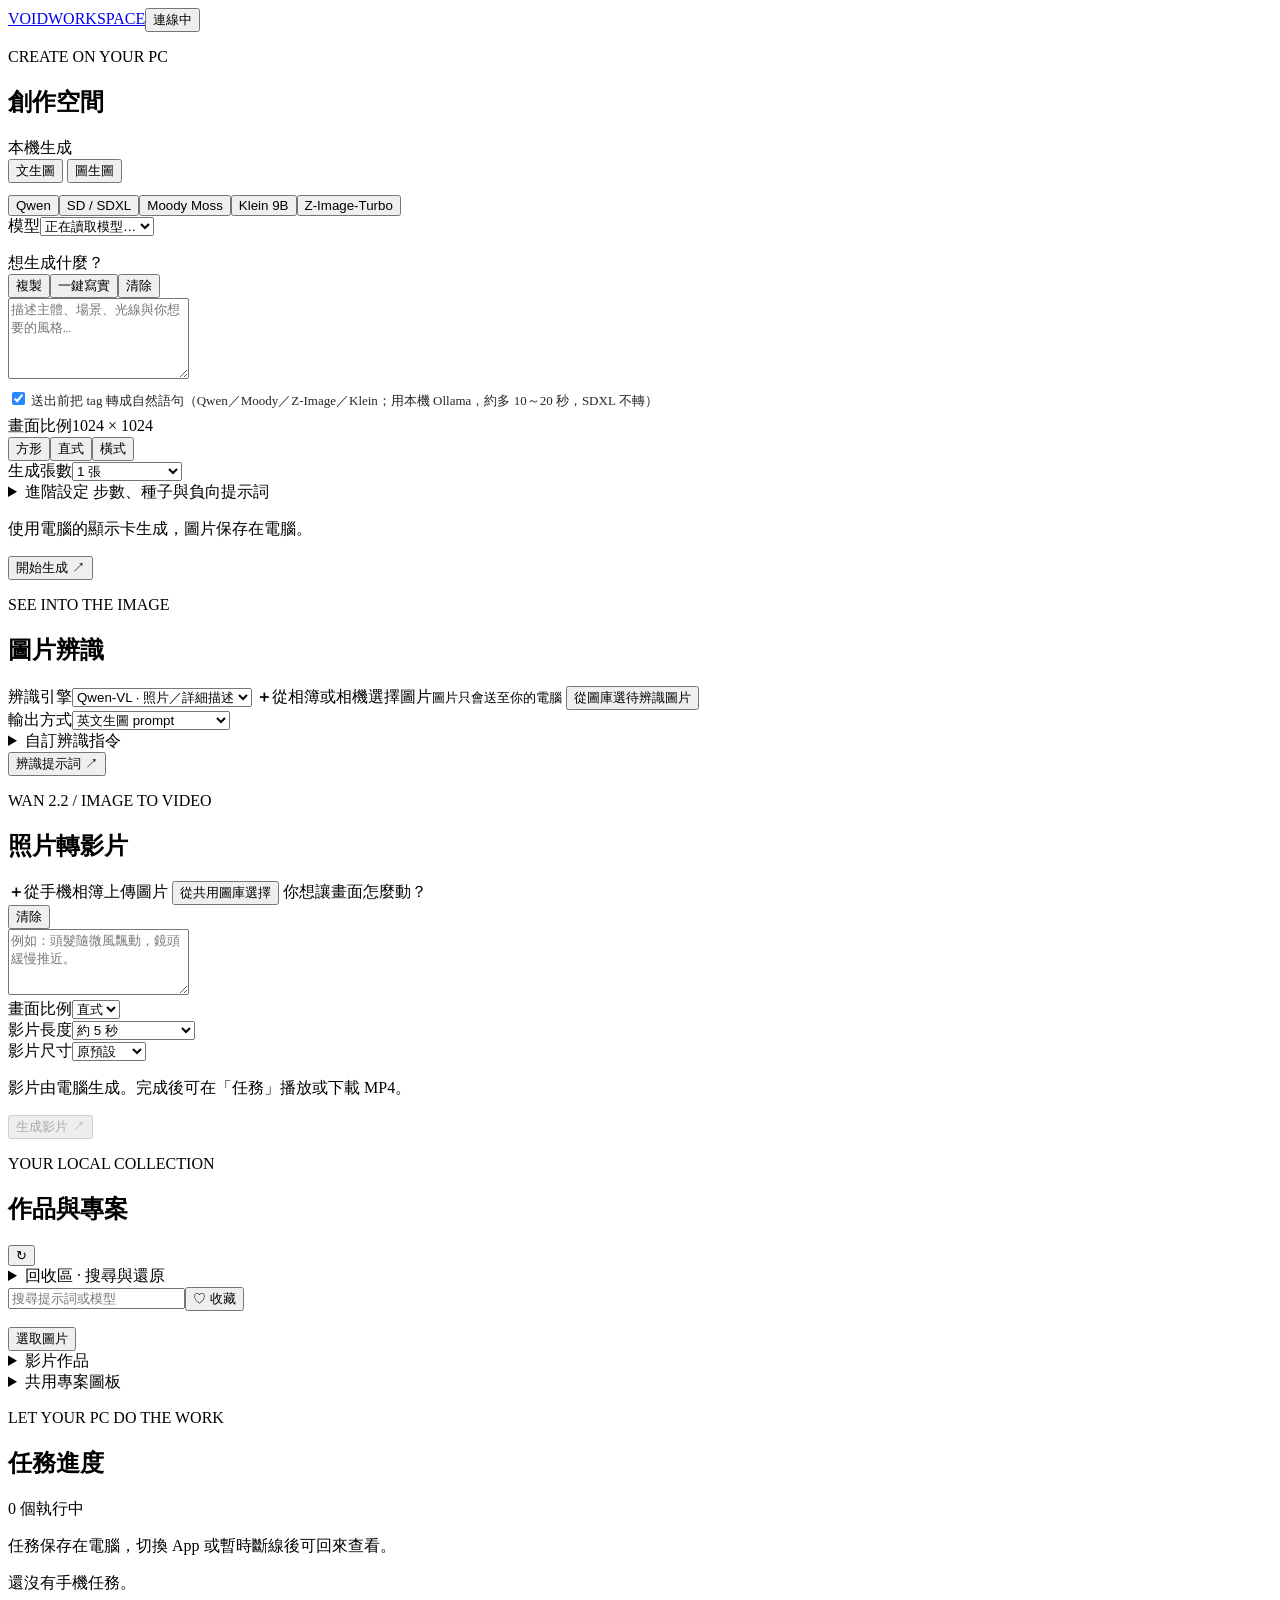
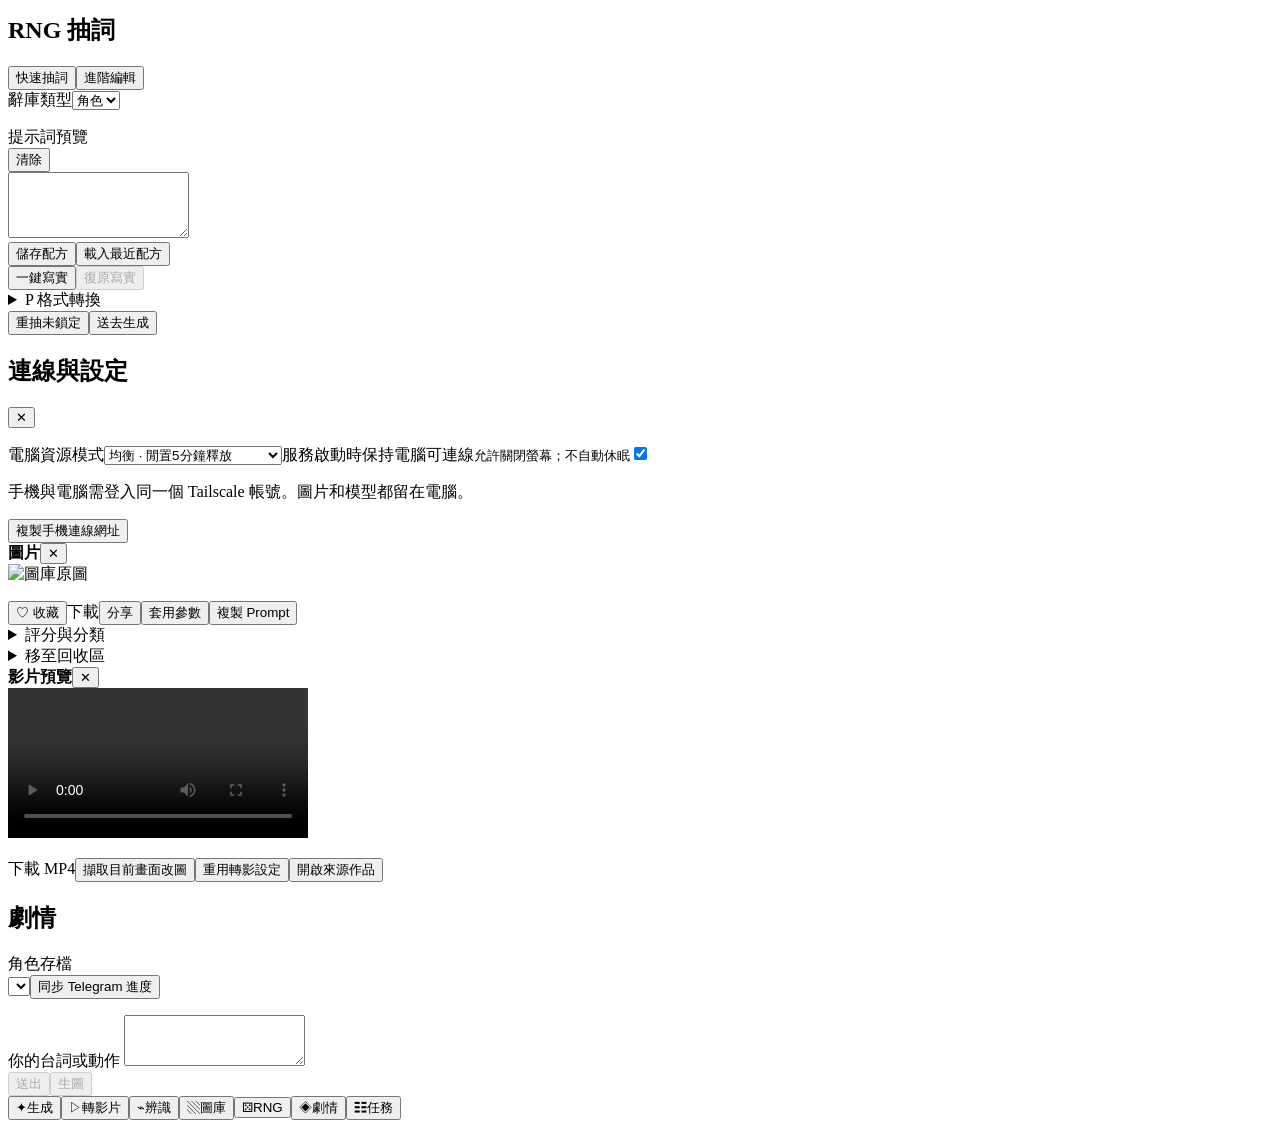
==== commit 36582989: "Pocket and desktop: engine profiles, prompt conversion, copy / one-click realistic buttons; drop MOS" ====
--- a/mobile/index.html
+++ b/mobile/index.html
@@ -11,7 +11,7 @@
       <button id="mode-text" type="button" aria-pressed="true">文生圖</button>
       <button id="mode-image" type="button" aria-pressed="false">圖生圖</button>
     </div>
-    <div class="engine-pills" style="grid-template-columns:repeat(3,1fr);margin-top:12px" role="group" aria-label="生圖引擎"><button type="button" data-engine="qwen" class="selected">Qwen</button><button type="button" data-engine="sd">SD / SDXL</button><button type="button" data-engine="moody">Moody Moss</button><button type="button" data-engine="moss">MOSS</button><button type="button" data-engine="klein">Klein 9B</button><button type="button" data-engine="zimage">Z-Image-Turbo</button></div>
+    <div class="engine-pills" style="grid-template-columns:repeat(3,1fr);margin-top:12px" role="group" aria-label="生圖引擎"><button type="button" data-engine="qwen" class="selected">Qwen</button><button type="button" data-engine="sd">SD / SDXL</button><button type="button" data-engine="moody">Moody Moss</button><button type="button" data-engine="klein">Klein 9B</button><button type="button" data-engine="zimage">Z-Image-Turbo</button></div>
     <div id="gen-source-settings" hidden>
       <label><input type="checkbox" id="gen-continuous"> 連續改圖</label>
       <div id="gen-reference-settings" hidden>
@@ -33,7 +33,7 @@
       <div id="gen-sd-edit-settings" hidden><label for="gen-denoise">改圖強度</label><input id="gen-denoise" type="number" min="0.01" max="1" step="0.01" value="0.55"></div>
     </div>
     <label for="gen-model">模型</label><select id="gen-model" required><option value="">正在讀取模型…</option></select><p id="gen-model-status" role="status"></p>
-    <label for="gen-prompt">想生成什麼？</label><div class="prompt-tools"><button type="button" data-clear-prompt="gen-prompt" aria-label="清除生成提示詞">清除</button></div><textarea id="gen-prompt" rows="5" maxlength="20000" required placeholder="描述主體、場景、光線與你想要的風格…"></textarea>
+    <label for="gen-prompt">想生成什麼？</label><div class="prompt-tools"><button type="button" id="gen-copy" aria-label="複製提示詞">複製</button><button type="button" id="gen-real" aria-label="改寫成寫實提示詞並切到寫實引擎">一鍵寫實</button><button type="button" id="gen-real-undo" hidden aria-label="還原寫實改寫前的提示詞">還原</button><button type="button" data-clear-prompt="gen-prompt" aria-label="清除生成提示詞">清除</button></div><textarea id="gen-prompt" rows="5" maxlength="20000" required placeholder="描述主體、場景、光線與你想要的風格…"></textarea><label id="gen-adapt-row" style="display:block;margin:6px 0;font-size:13px;opacity:.85"><input type="checkbox" id="gen-adapt" checked> 送出前把 tag 轉成自然語句（Qwen／Moody／Z-Image／Klein；用本機 Ollama，約多 10～20 秒，SDXL 不轉）</label>
     <div class="label-row"><label>畫面比例</label><span id="size-label">1024 × 1024</span></div>
     <div class="ratios"><button type="button" data-ratio="square" class="selected"><span class="ratio square"></span>方形</button><button type="button" data-ratio="portrait"><span class="ratio portrait"></span>直式</button><button type="button" data-ratio="landscape"><span class="ratio landscape"></span>橫式</button></div>
     <div class="inline"><label for="gen-count">生成張數</label><select id="gen-count"><option value="1">1 張</option><option value="2">2 張 · 依序執行</option><option value="4">4 張 · 依序執行</option></select></div>
@@ -58,7 +58,7 @@
   <div id="rec-qwen"><label for="rec-style">輸出方式</label><select id="rec-style"><option value="prompt">英文生圖 prompt</option><option value="zh">繁體中文描述</option><option value="brief">簡短英文描述</option><option value="sections">分欄描述 · 可送到 RNG</option></select><details class="advanced"><summary>自訂辨識指令</summary><div class="prompt-tools"><button type="button" data-clear-prompt="rec-instruction" aria-label="清除自訂辨識指令">清除</button></div><textarea id="rec-instruction" rows="3" maxlength="4000" placeholder="留空使用上述輸出方式"></textarea></details></div>
   <div id="rec-florence" hidden><label for="rec-detail">描述詳細度</label><select id="rec-detail"><option value="more_detailed_caption">詳細</option><option value="detailed_caption">標準</option><option value="caption">簡短</option></select></div>
   <div id="rec-wd14" hidden class="two"><div><label for="rec-threshold">一般標籤門檻</label><input id="rec-threshold" type="number" min="0.05" max="0.9" step="0.05" value="0.3"></div><div><label for="rec-character">角色標籤門檻</label><input id="rec-character" type="number" min="0.05" max="0.95" step="0.05" value="0.75"></div></div>
-  <div id="rec-result" class="result" hidden><div class="label-row"><strong>辨識結果</strong><span id="rec-result-engine"></span></div><div class="prompt-tools"><button type="button" data-clear-prompt="rec-text" aria-label="清除辨識結果">清除</button></div><textarea id="rec-text" rows="9" aria-label="辨識結果，可編輯"></textarea><div class="two"><button id="caption-rng" type="button">送到 RNG</button><button id="copy-caption">複製文字</button><button id="use-caption">送去生成 ↗</button></div></div>
+  <div id="rec-result" class="result" hidden><div class="label-row"><strong>辨識結果</strong><span id="rec-result-engine"></span></div><div class="prompt-tools"><button type="button" data-clear-prompt="rec-text" aria-label="清除辨識結果">清除</button></div><textarea id="rec-text" rows="9" aria-label="辨識結果，可編輯"></textarea><div class="two"><button id="caption-rng" type="button">送到 RNG</button><button id="copy-caption">複製文字</button><button id="use-caption">送去生成 ↗</button><button id="caption-p-format" type="button">一鍵 Prompt 格式</button></div><p id="caption-p-status" class="hint" role="status" aria-live="polite"></p><details id="caption-p-notes" hidden><summary>轉換備註與原文</summary><label for="caption-p-review">待確認內容／負向提示詞</label><textarea id="caption-p-review" rows="4" readonly></textarea><label for="caption-p-original">轉換前原文</label><textarea id="caption-p-original" rows="4" readonly></textarea></details></div>
   <div class="action-dock"><button id="recognize-submit" class="primary">辨識提示詞 <span>↗</span></button></div>
 </section>
 <section id="motion" class="page" aria-labelledby="motion-title">
@@ -119,6 +119,15 @@
   <div id="rng-fields"></div>
   <div id="rng-caption-fields"></div><label for="rng-preview">提示詞預覽</label><div class="prompt-tools"><button type="button" data-clear-prompt="rng-preview" aria-label="清除RNG 提示詞">清除</button></div><textarea id="rng-preview" rows="4"></textarea><div class="two"><button id="rng-save-recipe" type="button">儲存配方</button><button id="rng-load-recipe" type="button">載入最近配方</button></div>
   <div class="two"><button id="rng-realistic" type="button">一鍵寫實</button><button id="rng-undo-realistic" type="button" disabled>復原寫實</button></div>
+  <details class="advanced" id="rng-p-format">
+    <summary>P 格式轉換</summary>
+    <p class="hint">將上方提示詞轉成固定 8 區塊。支援英文與常見中文詞彙，在本機處理。</p>
+    <div class="two"><button id="rng-p-convert" type="button">轉成 P 格式</button><button id="rng-p-undo" type="button" disabled>復原轉換</button></div>
+    <button id="rng-p-copy" type="button">複製提示詞</button>
+    <p id="rng-p-status" class="hint" role="status" aria-live="polite"></p>
+    <div id="rng-p-review-wrap" hidden><label for="rng-p-review">待確認內容（原文保留）</label><textarea id="rng-p-review" rows="4" readonly></textarea></div>
+    <div id="rng-p-negative-wrap" hidden><label for="rng-p-negative">負向提示詞（獨立保留）</label><textarea id="rng-p-negative" rows="3" readonly></textarea><button id="rng-p-copy-negative" type="button">複製負向提示詞</button></div>
+  </details>
   <div id="rng-actions" aria-label="RNG 操作">
     <div class="two"><button id="rng-roll" type="button">重抽未鎖定</button><button id="rng-send" type="button" aria-expanded="false" aria-controls="rng-send-options">送去生成</button></div>
     <div class="two" id="rng-send-options" hidden><button id="rng-append" type="button">追加到草稿</button><button id="rng-replace" type="button">取代草稿</button></div>
@@ -151,5 +160,5 @@
 
 
 
-<div id="toast" role="status" hidden></div><script src="/app.js?v=26" defer></script>
+<div id="toast" role="status" hidden></div><script src="/lexicon-store.js?v=32" defer></script><script src="/prompt-formatter.js?v=32" defer></script><script src="/p-format-core.js?v=32" defer></script><script src="/app.js?v=32" defer></script>
 </body></html>
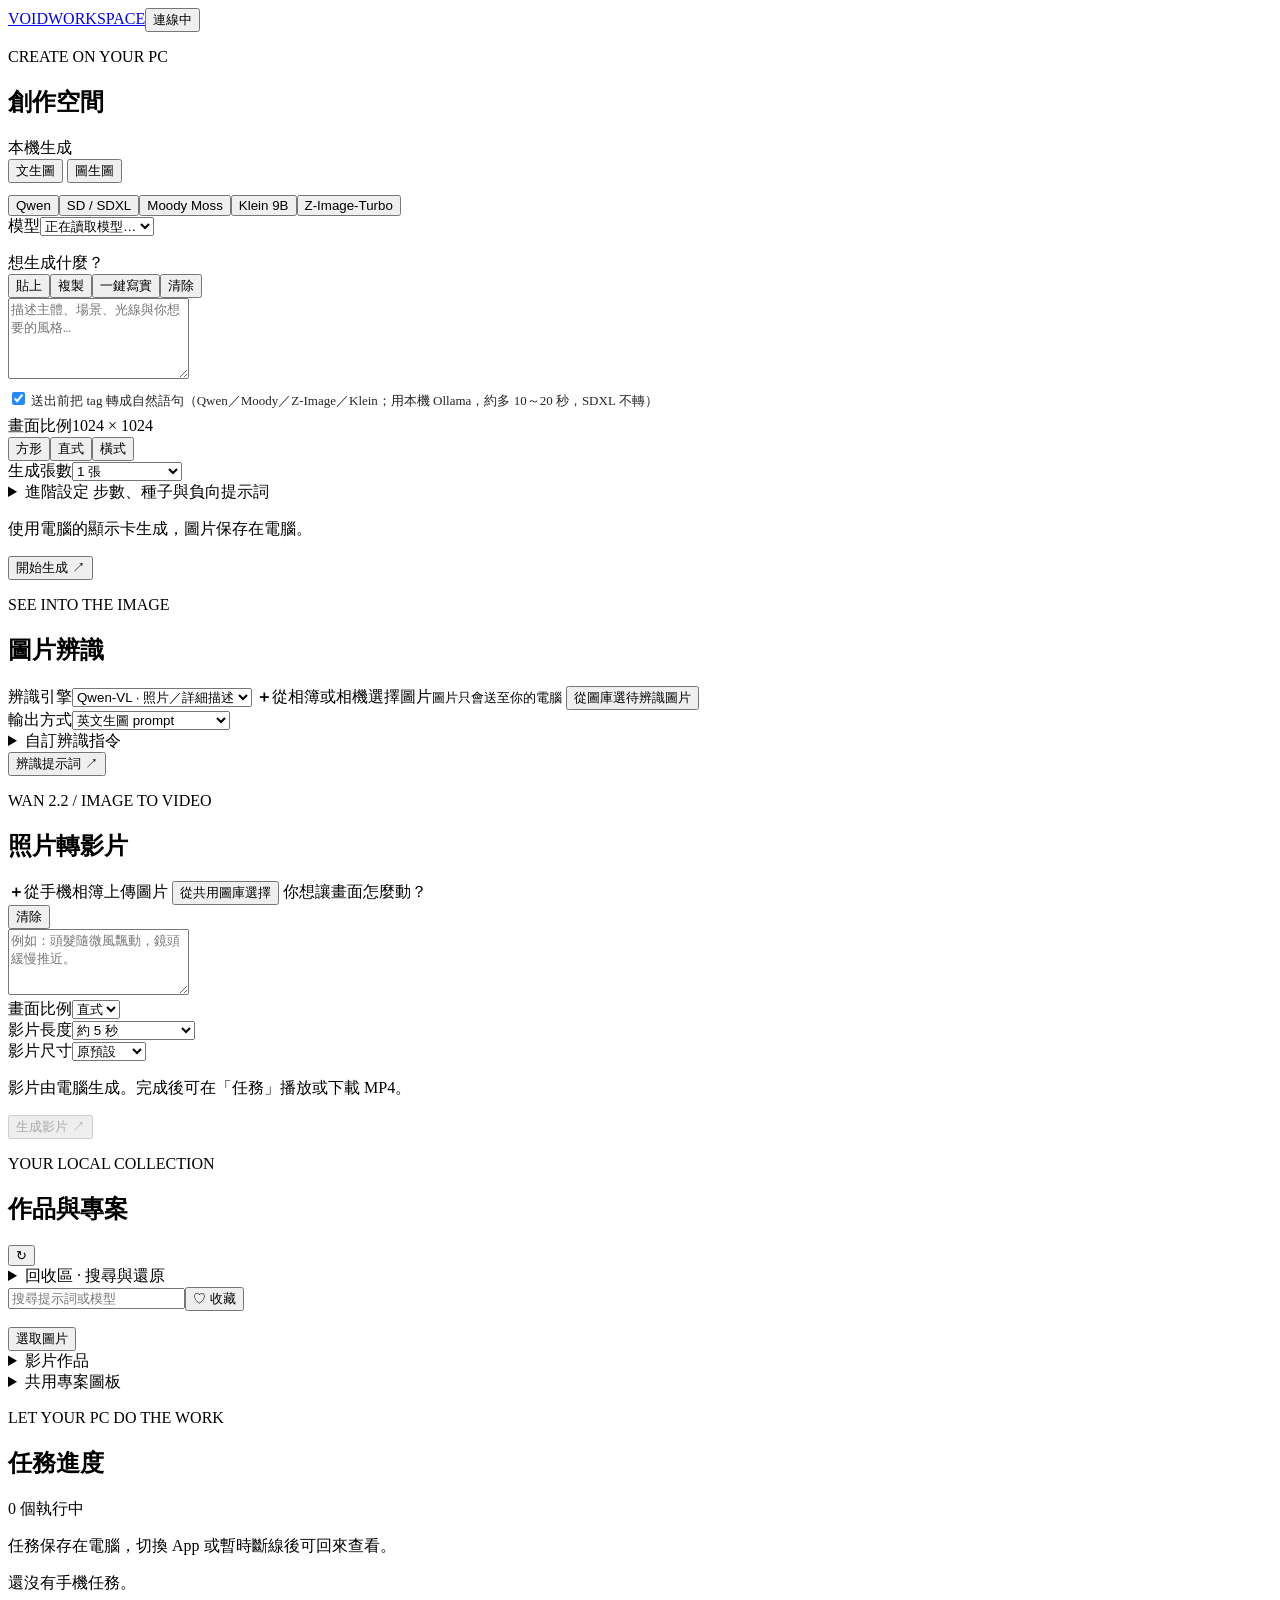
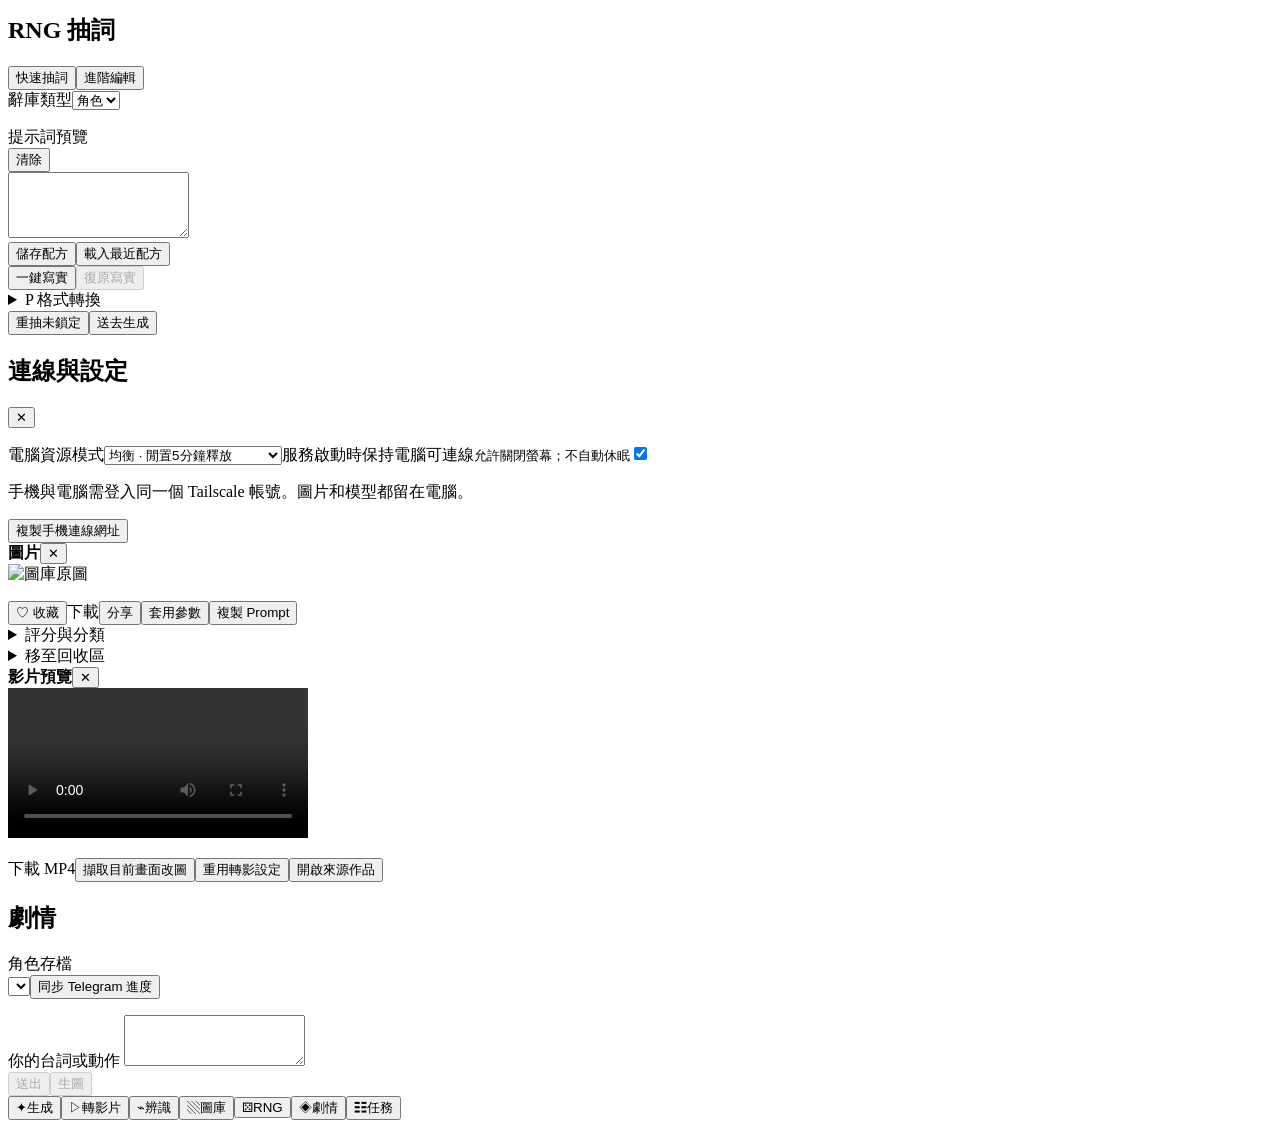
==== commit 821ea1c1: "Pocket: paste button next to the prompt box Co-Authored-By: Claude Sonnet 5.5 <noreply@anthropic.com" ====
--- a/mobile/index.html
+++ b/mobile/index.html
@@ -33,7 +33,7 @@
       <div id="gen-sd-edit-settings" hidden><label for="gen-denoise">改圖強度</label><input id="gen-denoise" type="number" min="0.01" max="1" step="0.01" value="0.55"></div>
     </div>
     <label for="gen-model">模型</label><select id="gen-model" required><option value="">正在讀取模型…</option></select><p id="gen-model-status" role="status"></p>
-    <label for="gen-prompt">想生成什麼？</label><div class="prompt-tools"><button type="button" id="gen-copy" aria-label="複製提示詞">複製</button><button type="button" id="gen-real" aria-label="改寫成寫實提示詞並切到寫實引擎">一鍵寫實</button><button type="button" id="gen-real-undo" hidden aria-label="還原寫實改寫前的提示詞">還原</button><button type="button" data-clear-prompt="gen-prompt" aria-label="清除生成提示詞">清除</button></div><textarea id="gen-prompt" rows="5" maxlength="20000" required placeholder="描述主體、場景、光線與你想要的風格…"></textarea><label id="gen-adapt-row" style="display:block;margin:6px 0;font-size:13px;opacity:.85"><input type="checkbox" id="gen-adapt" checked> 送出前把 tag 轉成自然語句（Qwen／Moody／Z-Image／Klein；用本機 Ollama，約多 10～20 秒，SDXL 不轉）</label>
+    <label for="gen-prompt">想生成什麼？</label><div class="prompt-tools"><button type="button" id="gen-paste" aria-label="貼上到提示詞">貼上</button><button type="button" id="gen-copy" aria-label="複製提示詞">複製</button><button type="button" id="gen-real" aria-label="改寫成寫實提示詞並切到寫實引擎">一鍵寫實</button><button type="button" id="gen-real-undo" hidden aria-label="還原寫實改寫前的提示詞">還原</button><button type="button" data-clear-prompt="gen-prompt" aria-label="清除生成提示詞">清除</button></div><textarea id="gen-prompt" rows="5" maxlength="20000" required placeholder="描述主體、場景、光線與你想要的風格…"></textarea><label id="gen-adapt-row" style="display:block;margin:6px 0;font-size:13px;opacity:.85"><input type="checkbox" id="gen-adapt" checked> 送出前把 tag 轉成自然語句（Qwen／Moody／Z-Image／Klein；用本機 Ollama，約多 10～20 秒，SDXL 不轉）</label>
     <div class="label-row"><label>畫面比例</label><span id="size-label">1024 × 1024</span></div>
     <div class="ratios"><button type="button" data-ratio="square" class="selected"><span class="ratio square"></span>方形</button><button type="button" data-ratio="portrait"><span class="ratio portrait"></span>直式</button><button type="button" data-ratio="landscape"><span class="ratio landscape"></span>橫式</button></div>
     <div class="inline"><label for="gen-count">生成張數</label><select id="gen-count"><option value="1">1 張</option><option value="2">2 張 · 依序執行</option><option value="4">4 張 · 依序執行</option></select></div>
@@ -160,5 +160,5 @@
 
 
 
-<div id="toast" role="status" hidden></div><script src="/lexicon-store.js?v=32" defer></script><script src="/prompt-formatter.js?v=32" defer></script><script src="/p-format-core.js?v=32" defer></script><script src="/app.js?v=32" defer></script>
+<div id="toast" role="status" hidden></div><script src="/lexicon-store.js?v=33" defer></script><script src="/prompt-formatter.js?v=33" defer></script><script src="/p-format-core.js?v=33" defer></script><script src="/app.js?v=33" defer></script>
 </body></html>
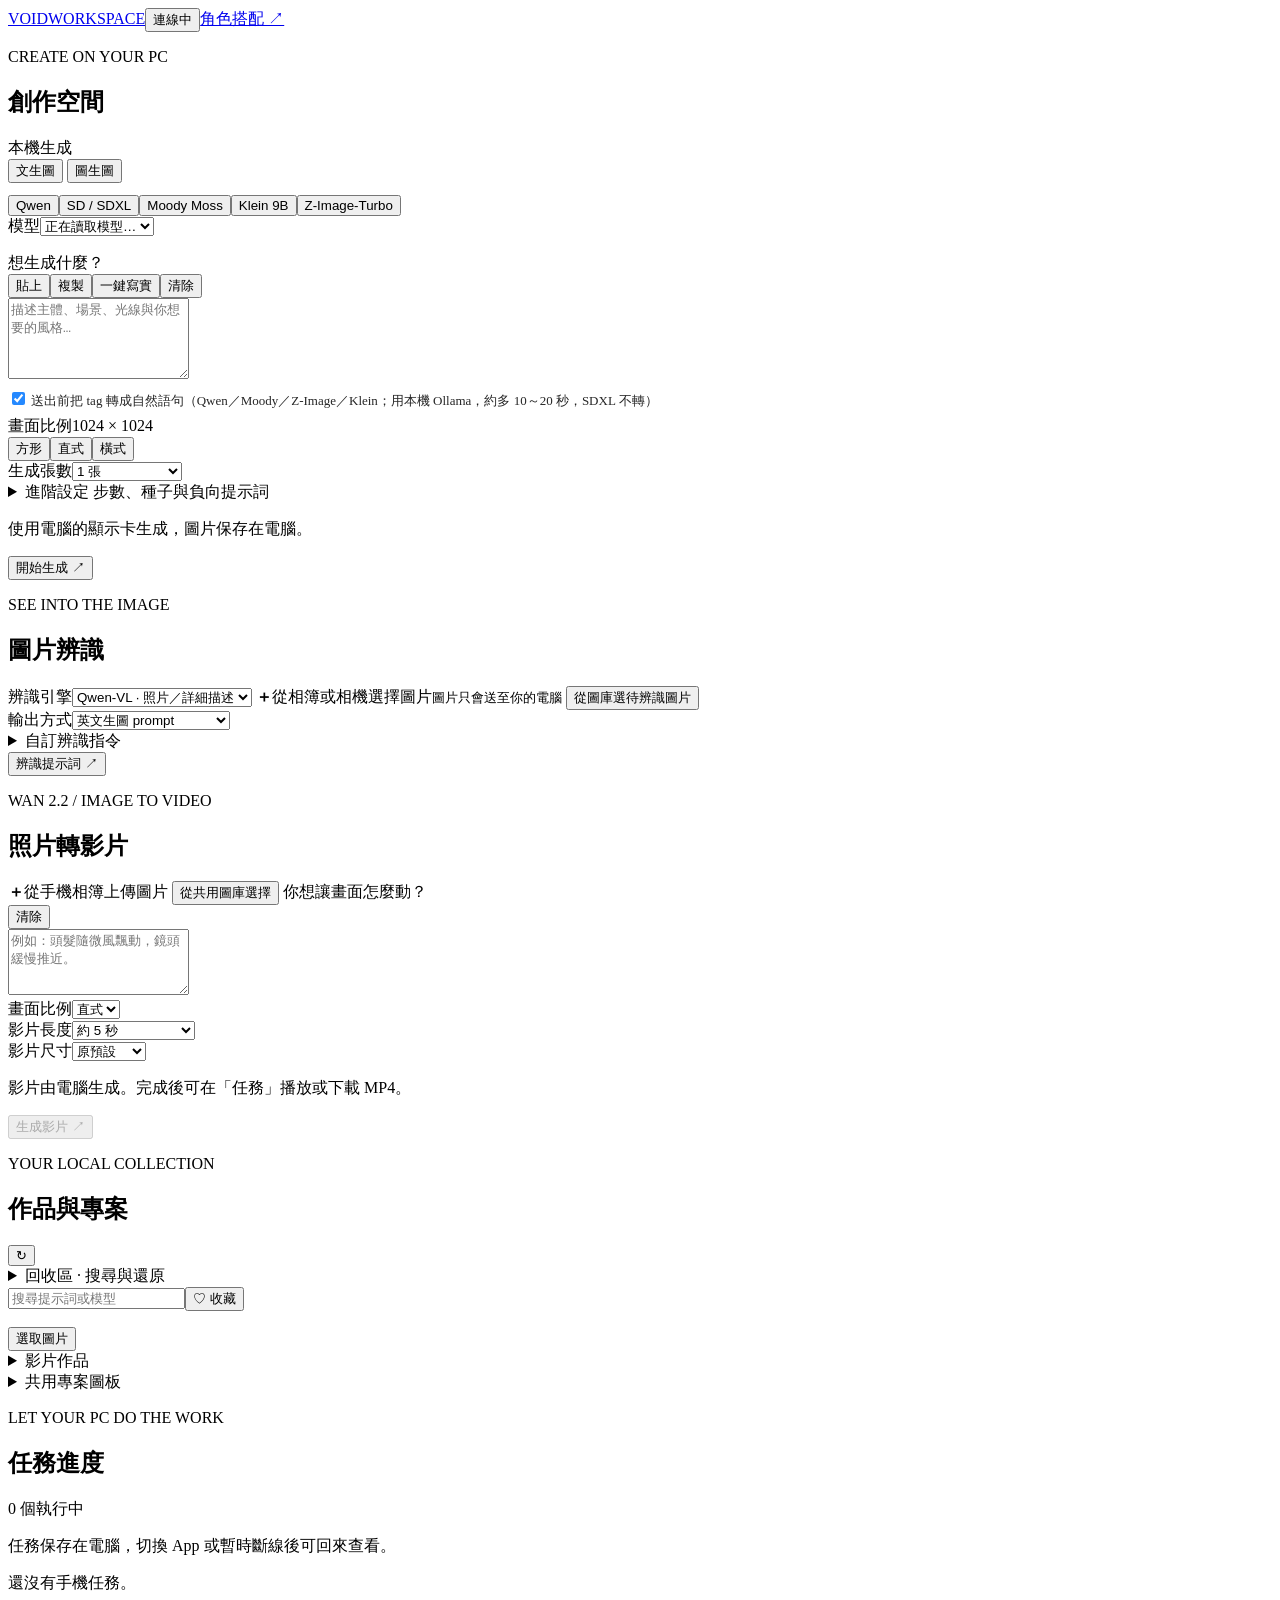
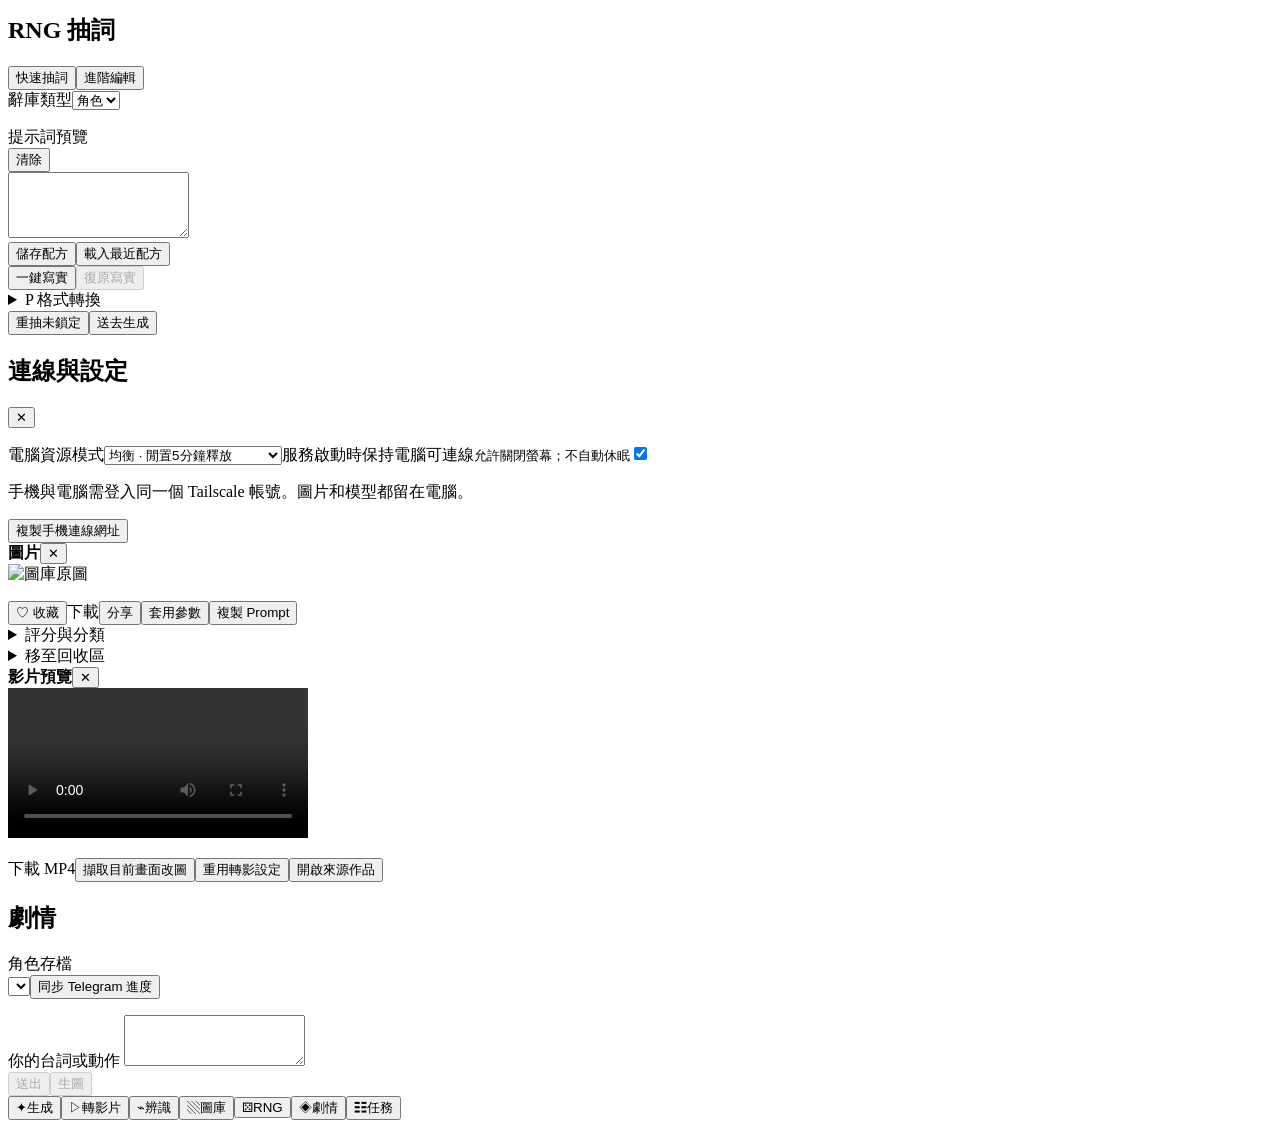
==== commit ee6785d8: "Install pack: VOID GEN + Pocket in one folder with a one-click installer - Pocket gateway (void_mobi" ====
--- a/mobile/index.html
+++ b/mobile/index.html
@@ -1,8 +1,8 @@
 <!doctype html>
 <html lang="zh-Hant">
-<head><meta charset="utf-8"><meta name="viewport" content="width=device-width,initial-scale=1,viewport-fit=cover"><meta name="theme-color" content="#111216"><meta name="apple-mobile-web-app-capable" content="yes"><link rel="manifest" href="/manifest.webmanifest"><link rel="icon" href="/icon.svg"><link rel="apple-touch-icon" href="/icon-192.png"><link rel="stylesheet" href="/style.css"><title>VOID · Pocket</title></head>
+<head><meta charset="utf-8"><meta name="viewport" content="width=device-width,initial-scale=1,viewport-fit=cover"><meta name="theme-color" content="#111216"><meta name="apple-mobile-web-app-capable" content="yes"><link rel="manifest" href="/manifest.webmanifest"><link rel="icon" href="/icon.svg"><link rel="apple-touch-icon" href="/icon-192.png"><link rel="stylesheet" href="/style.css"><link rel="stylesheet" href="/dressing/edit-studio.css?v=1"><title>VOID · Pocket</title></head>
 <body>
-<header><a class="brand" href="/">VOID<span>WORKSPACE</span></a><button id="connection" class="connection" aria-label="連線與設定"><i></i><span>連線中</span></button></header>
+<header><a class="brand" href="/">VOID<span>WORKSPACE</span></a><button id="connection" class="connection" aria-label="連線與設定"><i></i><span>連線中</span></button><a href="/dressing" class="connection" style="margin-left:auto;margin-right:8px">角色搭配 ↗</a></header>
 <main>
 <section id="generate" class="page active" aria-labelledby="generate-title">
   <div class="section-title"><div><p class="eyebrow">CREATE ON YOUR PC</p><h1 id="generate-title">創作空間</h1></div><span class="local-tag">本機生成</span></div>
@@ -13,7 +13,7 @@
     </div>
     <div class="engine-pills" style="grid-template-columns:repeat(3,1fr);margin-top:12px" role="group" aria-label="生圖引擎"><button type="button" data-engine="qwen" class="selected">Qwen</button><button type="button" data-engine="sd">SD / SDXL</button><button type="button" data-engine="moody">Moody Moss</button><button type="button" data-engine="klein">Klein 9B</button><button type="button" data-engine="zimage">Z-Image-Turbo</button></div>
     <div id="gen-source-settings" hidden>
-      <label><input type="checkbox" id="gen-continuous"> 連續改圖</label>
+      <label><input type="checkbox" id="gen-continuous"> 連續版本（保留歷史與分支）</label>
       <div id="gen-reference-settings" hidden>
         <label class="upload-zone" for="gen-reference"><img id="gen-reference-preview" alt="參考圖" hidden><span>＋ 上傳參考圖（選填）</span></label>
         <input id="gen-reference" type="file" accept="image/*" hidden>
@@ -30,10 +30,11 @@
       </details>
       <div id="gen-klein-settings"><label for="gen-klein-strength">寫實 LoRA 強度</label>
       <input id="gen-klein-strength" type="number" min="0" max="2" step="any" value="0.8"></div>
-      <div id="gen-sd-edit-settings" hidden><label for="gen-denoise">改圖強度</label><input id="gen-denoise" type="number" min="0.01" max="1" step="0.01" value="0.55"></div>
+      <div id="gen-sd-edit-settings" hidden><label for="gen-denoise">改動幅度 · 越低越接近主圖</label><input id="gen-denoise" type="number" min="0.01" max="0.95" step="0.01" value="0.55"></div>
     </div>
+    <div id="edit-sdxl-strengths" hidden><div class="two"><div><label for="edit-character-strength">角色參考強度</label><input id="edit-character-strength" type="number" min="0" max="1.5" step="0.05" value="0.75"></div><div><label for="edit-pose-strength">動作強度</label><input id="edit-pose-strength" type="number" min="0" max="1.5" step="0.05" value="0.8"></div></div><p class="hint">大幅換動作通常需要提高改動幅度，也可能影響臉與衣服。先從 0.55 試起。</p></div>
     <label for="gen-model">模型</label><select id="gen-model" required><option value="">正在讀取模型…</option></select><p id="gen-model-status" role="status"></p>
-    <label for="gen-prompt">想生成什麼？</label><div class="prompt-tools"><button type="button" id="gen-paste" aria-label="貼上到提示詞">貼上</button><button type="button" id="gen-copy" aria-label="複製提示詞">複製</button><button type="button" id="gen-real" aria-label="改寫成寫實提示詞並切到寫實引擎">一鍵寫實</button><button type="button" id="gen-real-undo" hidden aria-label="還原寫實改寫前的提示詞">還原</button><button type="button" data-clear-prompt="gen-prompt" aria-label="清除生成提示詞">清除</button></div><textarea id="gen-prompt" rows="5" maxlength="20000" required placeholder="描述主體、場景、光線與你想要的風格…"></textarea><label id="gen-adapt-row" style="display:block;margin:6px 0;font-size:13px;opacity:.85"><input type="checkbox" id="gen-adapt" checked> 送出前把 tag 轉成自然語句（Qwen／Moody／Z-Image／Klein；用本機 Ollama，約多 10～20 秒，SDXL 不轉）</label>
+    <label for="gen-prompt" id="gen-prompt-label">想生成什麼？</label><div class="prompt-tools"><button type="button" id="gen-paste" aria-label="貼上到提示詞">貼上</button><button type="button" id="gen-copy" aria-label="複製提示詞">複製</button><button type="button" id="gen-real" aria-label="改寫成寫實提示詞並切到寫實引擎">一鍵寫實</button><button type="button" id="gen-real-undo" hidden aria-label="還原寫實改寫前的提示詞">還原</button><button type="button" data-clear-prompt="gen-prompt" aria-label="清除生成提示詞">清除</button></div><textarea id="gen-prompt" rows="5" maxlength="20000" required placeholder="描述主體、場景、光線與你想要的風格…"></textarea><label id="gen-adapt-row" style="display:block;margin:6px 0;font-size:13px;opacity:.85"><input type="checkbox" id="gen-adapt" checked> 送出前把 tag 轉成自然語句（Qwen／Moody／Z-Image／Klein；用本機 Ollama，約多 10～20 秒，SDXL 不轉）</label>
     <div class="label-row"><label>畫面比例</label><span id="size-label">1024 × 1024</span></div>
     <div class="ratios"><button type="button" data-ratio="square" class="selected"><span class="ratio square"></span>方形</button><button type="button" data-ratio="portrait"><span class="ratio portrait"></span>直式</button><button type="button" data-ratio="landscape"><span class="ratio landscape"></span>橫式</button></div>
     <div class="inline"><label for="gen-count">生成張數</label><select id="gen-count"><option value="1">1 張</option><option value="2">2 張 · 依序執行</option><option value="4">4 張 · 依序執行</option></select></div>
@@ -160,5 +161,5 @@
 
 
 
-<div id="toast" role="status" hidden></div><script src="/lexicon-store.js?v=33" defer></script><script src="/prompt-formatter.js?v=33" defer></script><script src="/p-format-core.js?v=33" defer></script><script src="/app.js?v=33" defer></script>
+<div id="toast" role="status" hidden></div><script src="/lexicon-store.js?v=33" defer></script><script src="/prompt-formatter.js?v=33" defer></script><script src="/p-format-core.js?v=33" defer></script><script src="/dressing/edit-studio.js?v=3" defer></script><script src="/app.js?v=37" defer></script>
 </body></html>
